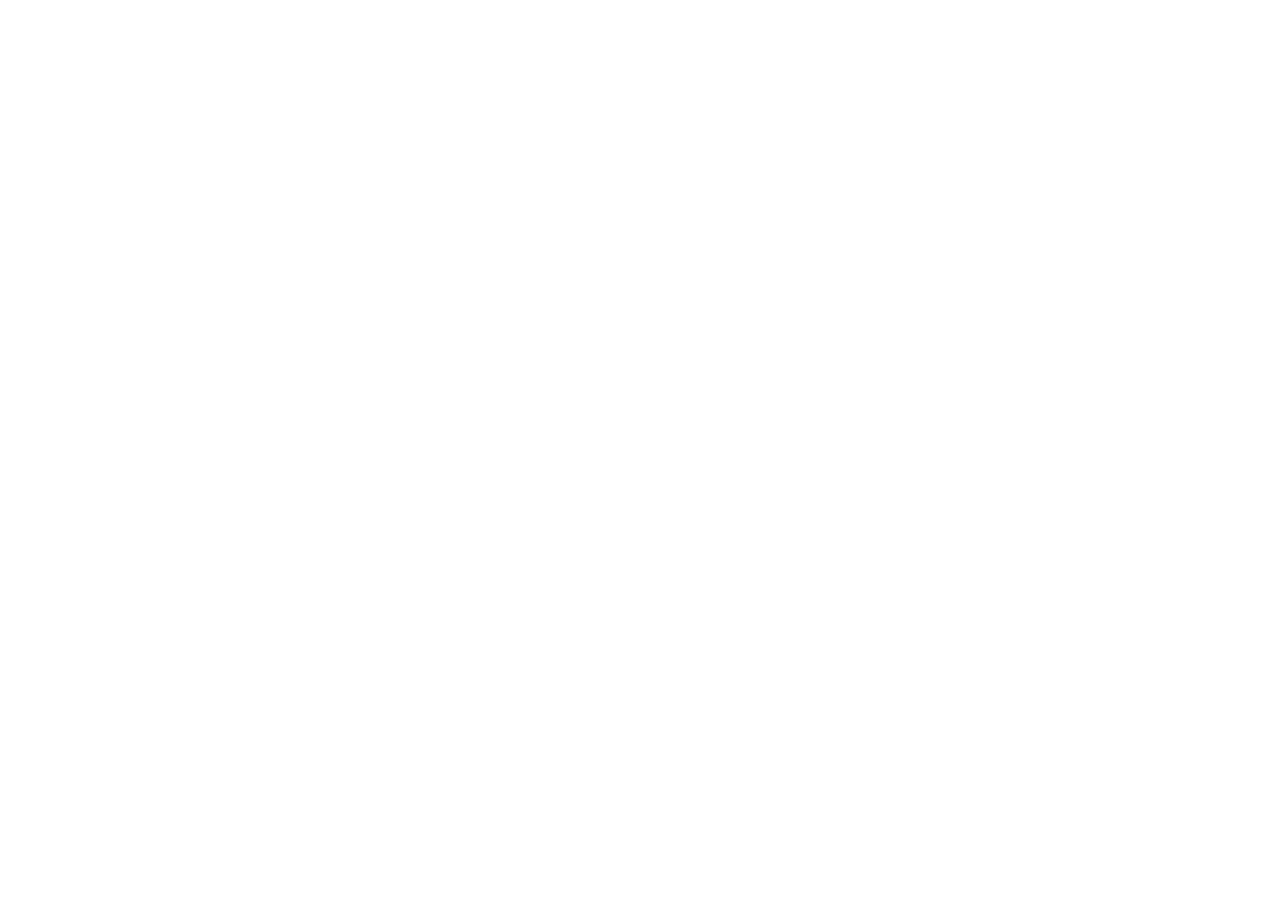
==== html/index.html @ 733818e6 "Group files to folders" ====
<!DOCTYPE html>
<html lang="en">
<head>
  <meta charset="UTF-8">
  <meta name="viewport" content="width=device-width, initial-scale=1.0">
  <title>VMCG | Venture Management COnsulting Group</title>

  <link rel="stylesheet" href="./components.css">
</head>
<body>
  
</body>
</html>
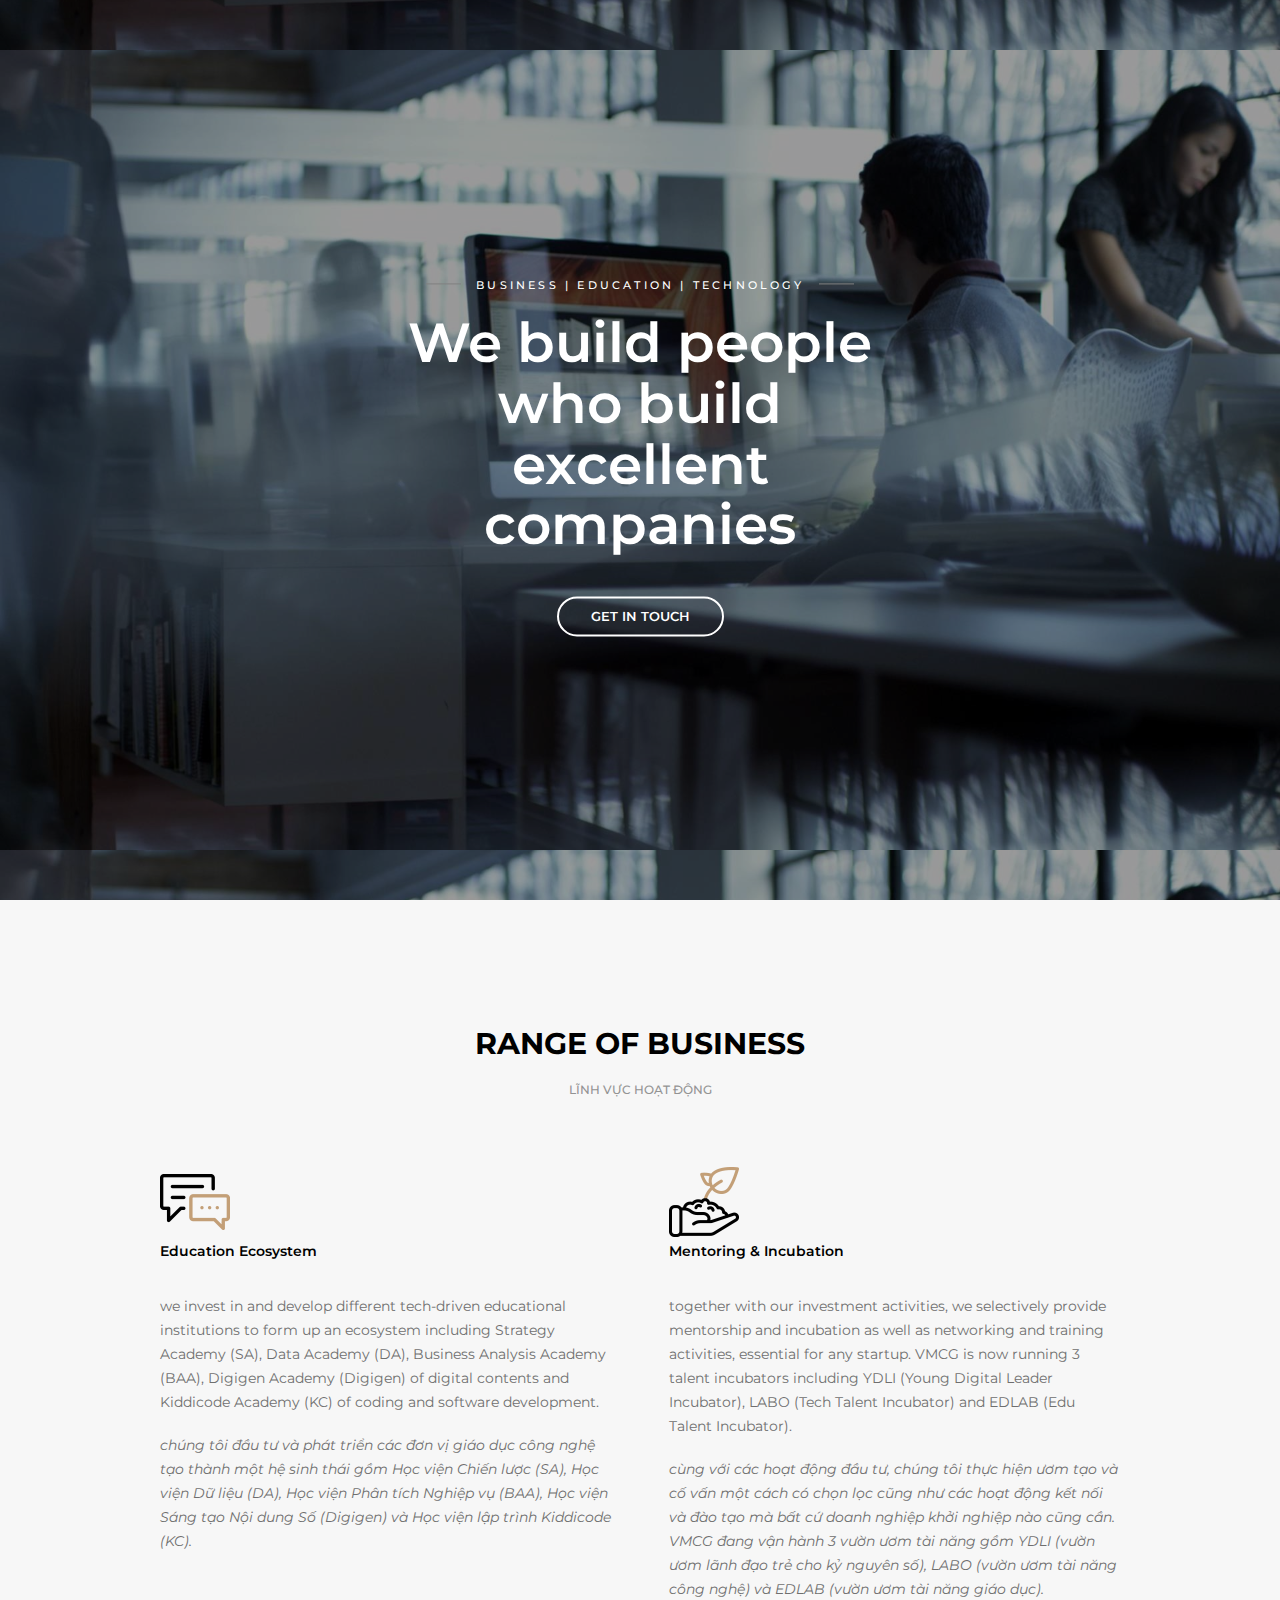
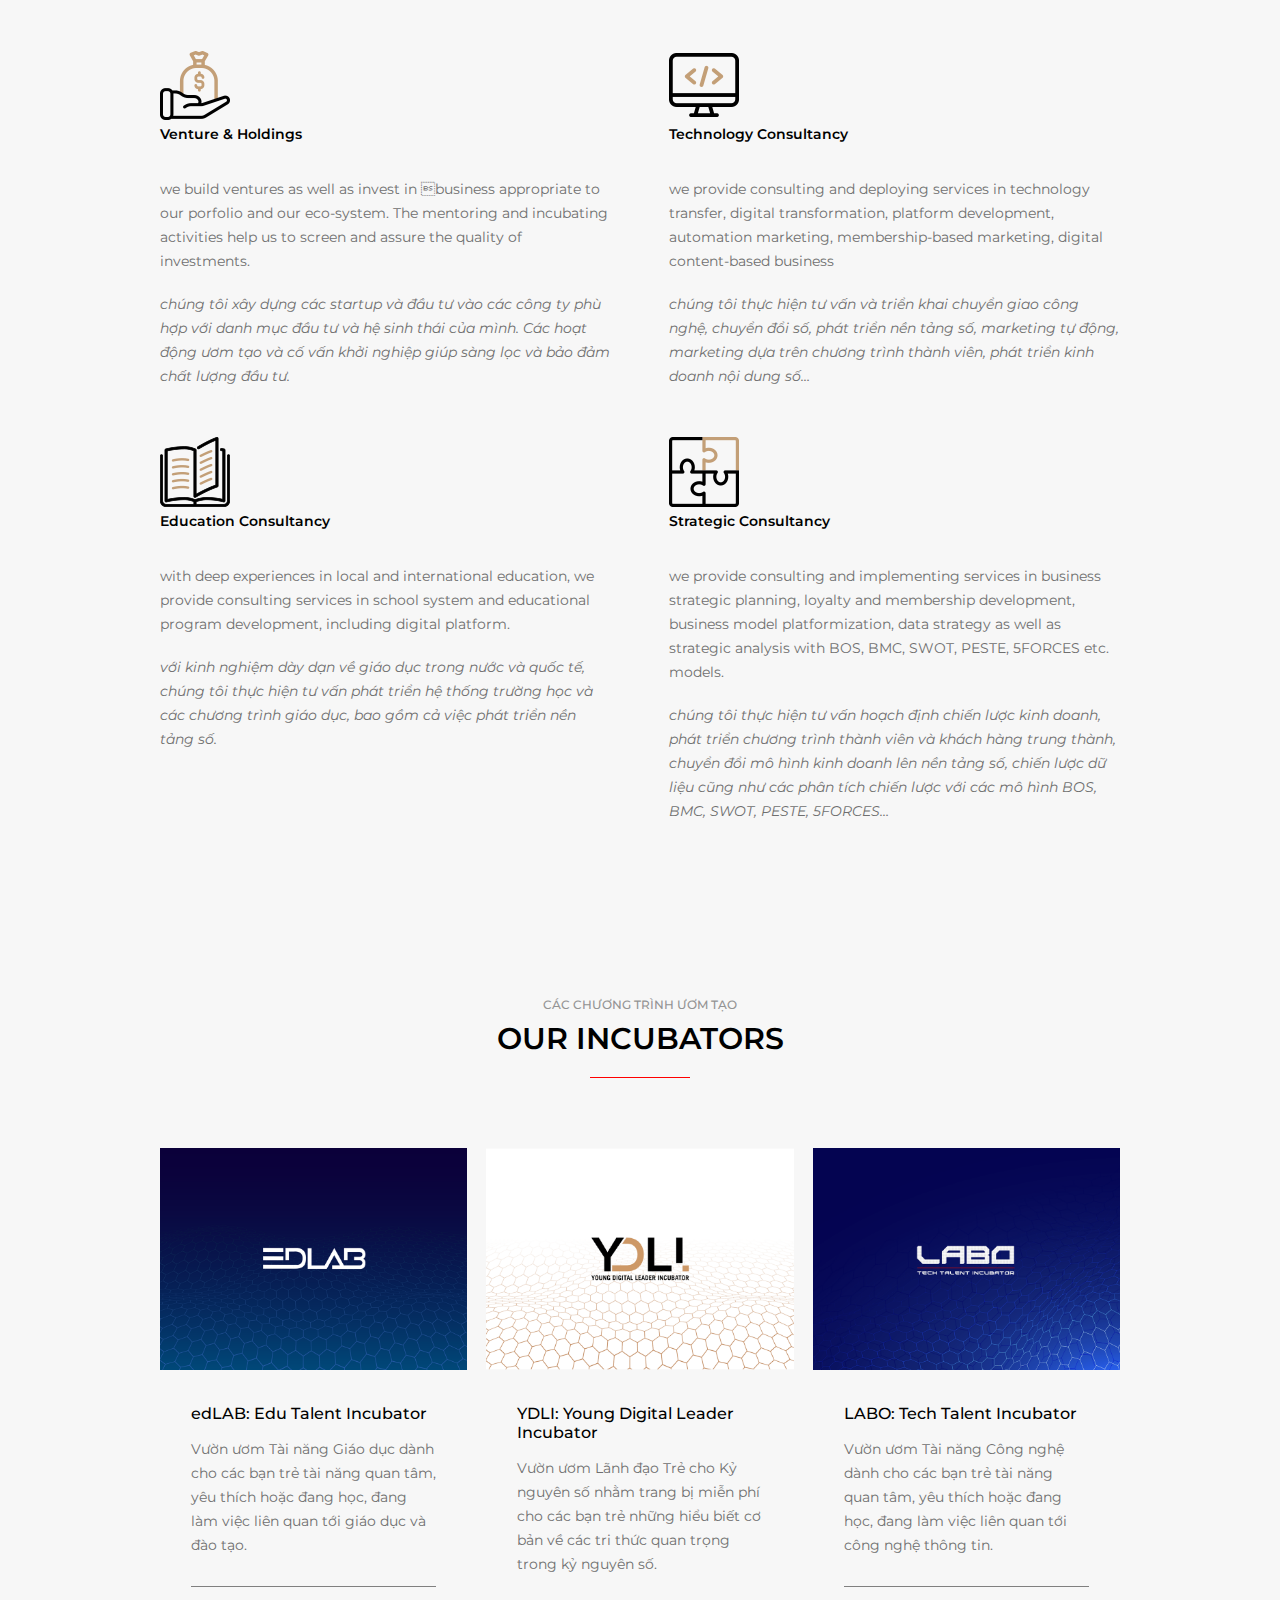
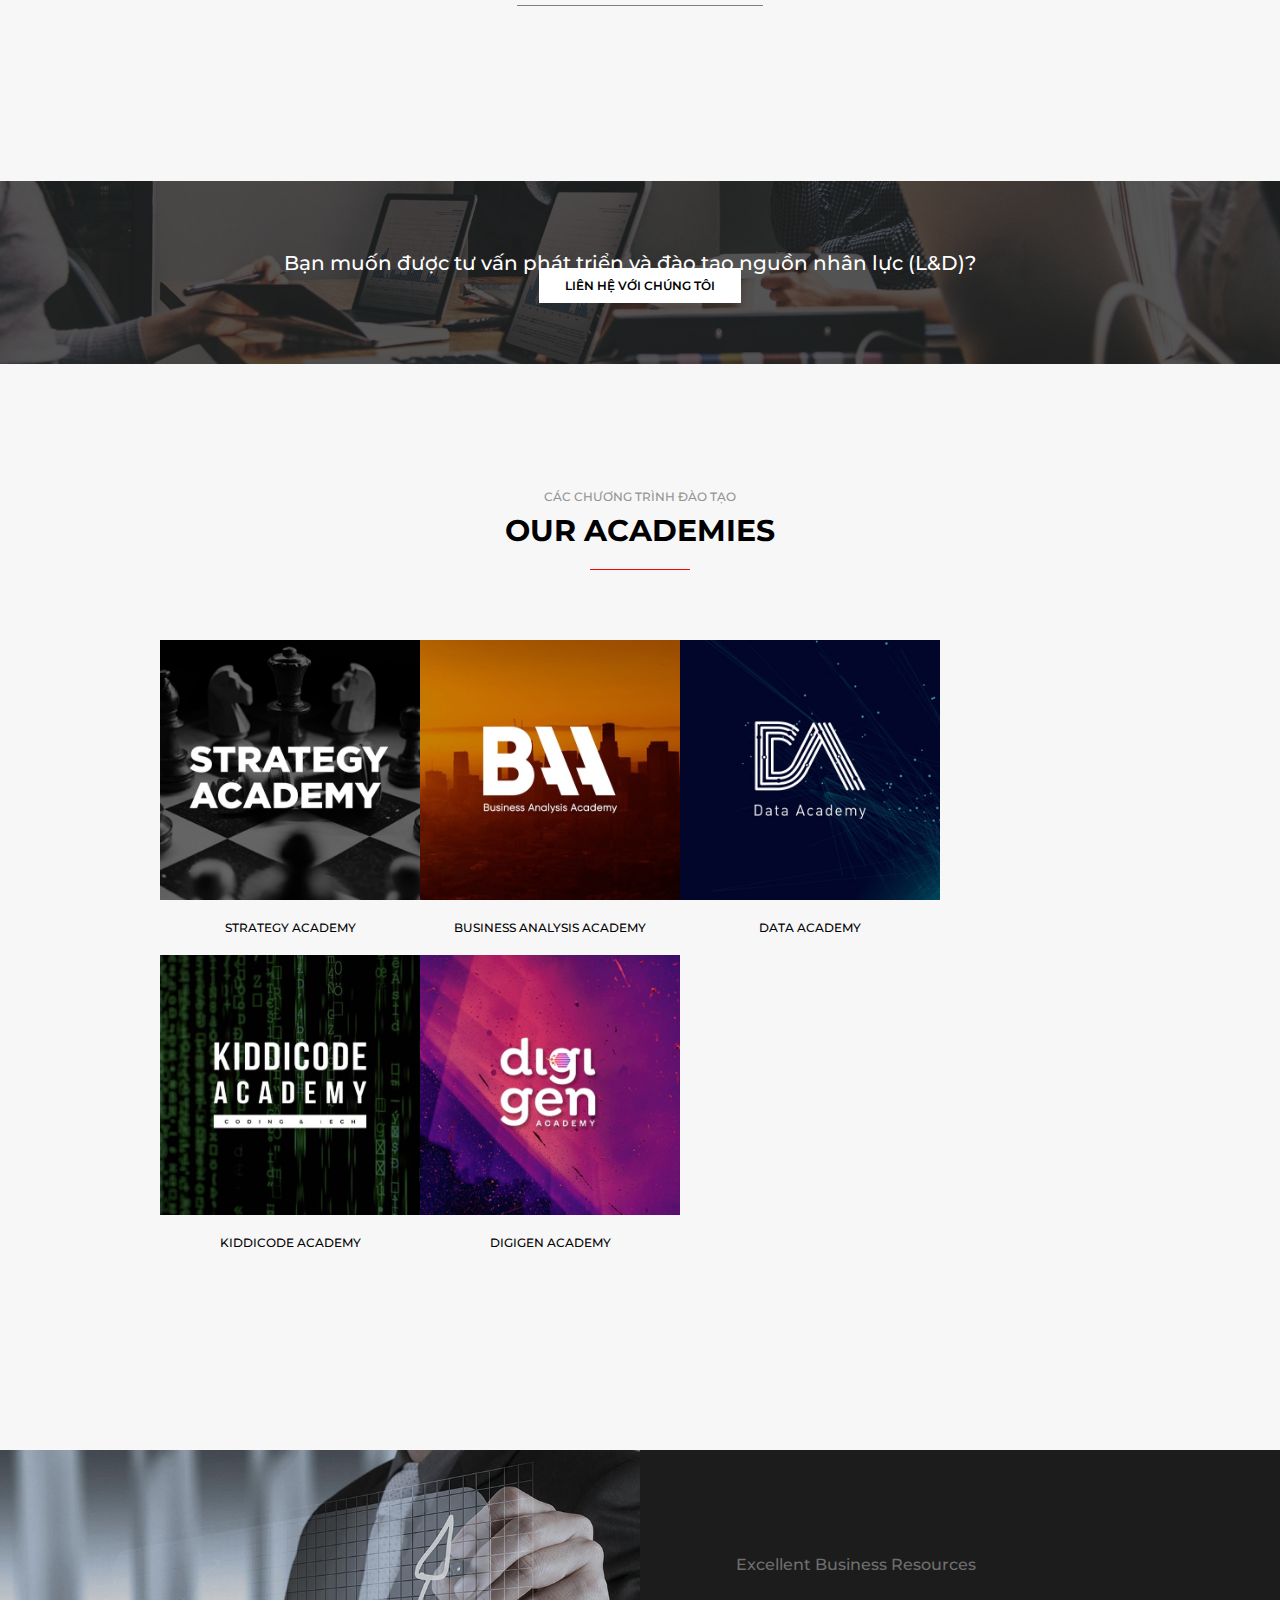
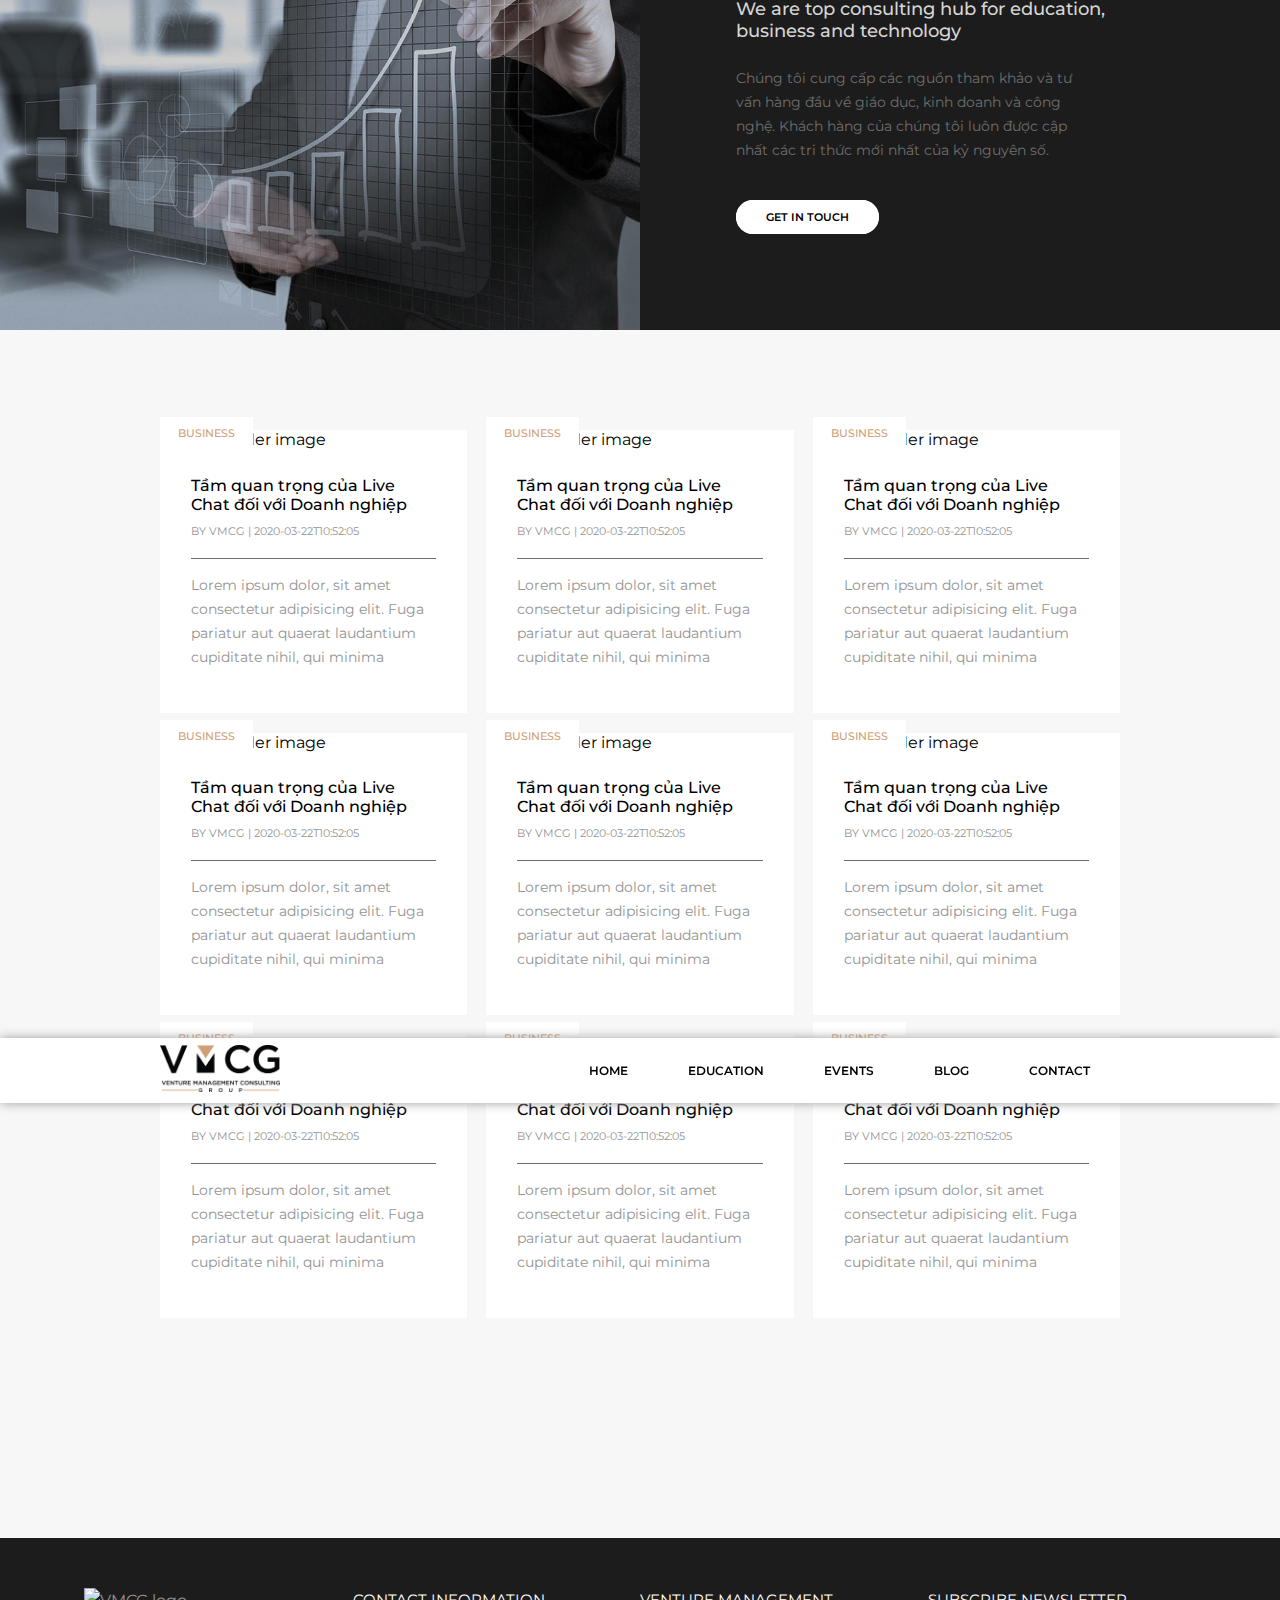
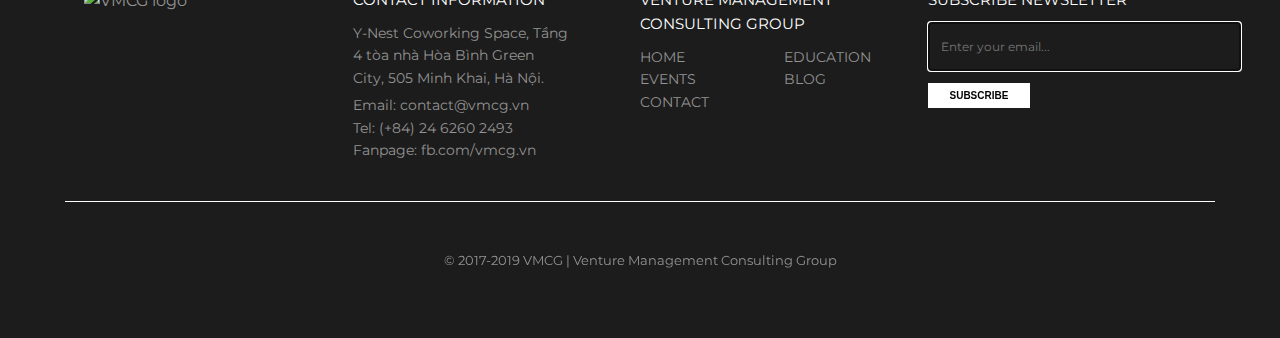
==== commit bc2178bd: "Merge successfully." ====
--- a/html/index.html
+++ b/html/index.html
@@ -3,11 +3,485 @@
 <head>
   <meta charset="UTF-8">
   <meta name="viewport" content="width=device-width, initial-scale=1.0">
-  <title>VMCG | Venture Management COnsulting Group</title>
+  <title>VMCG | Venture Management Consulting Group</title>
 
-  <link rel="stylesheet" href="./components.css">
+  <link href="https://fonts.googleapis.com/css?family=Montserrat:400,500,600,700&display=swap" rel="stylesheet"> 
+  <link rel="stylesheet" href="../css/header.css">
+  <link rel="stylesheet" href="../css/background-top.css">
+  <link rel="stylesheet" href="../css/business.css">
+  <link rel="stylesheet" href="../css/incubators.css">
+  <link rel="stylesheet" href="../css/academies.css">
+  <link rel="stylesheet" href="../css/blog.css">
+  <link rel="stylesheet" href="../css/style-footer.css">
 </head>
 <body>
-  
+  <div class="wrapper">
+    <div class="navbar">
+      <div class="company-logo">
+        <a href="javascript:void(0);">
+          <img id="logo" src="../images/VMCGLogoWhiteBrown.png" alt="vmcg-logo">
+        </a>
+      </div>
+  
+      <div class="menu">
+        <ul class="menu-main">
+          <li class="has-link">
+            <a href="javascript:void(0);">Home</a>
+          </li>
+          <li class="has-link has-submenu">
+            <a href="javascript:void(0);">Education</a>
+            <ul class="submenu-1">
+              <li class="has-link has-submenu">
+                <a class="translate-right" href="javascript:void(0);">Academies</a>
+                <ul class="submenu-2 capitalize">
+                  <li>
+                    <a href="javascript:void(0);">Strategy Academy</a>
+                  </li>
+                  <li>
+                    <a href="javascript:void(0);">Business Analysis Academy</a>
+                  </li>
+                  <li>
+                    <a href="javascript:void(0);">Data Academy</a>
+                  </li>
+                  <li>
+                    <a href="javascript:void(0);">KiddiCode Academy</a>
+                  </li>
+                  <li>
+                    <a href="javascript:void(0);">Digigen Academy</a>
+                  </li>
+                </ul>
+              </li>
+  
+              <li class="has-link has-submenu">
+                <a class="translate-right" href="javascript:void(0);">Incubators</a>
+                <ul class="submenu-2">
+                  <li>
+                    <a href="javascript:void(0);">YDLI</a>
+                  </li>
+                  <li>
+                    <a href="javascript:void(0);">LABO</a>
+                  </li>
+                  <li>
+                    <a href="javascript:void(0);">EdLAB</a>
+                  </li>
+                </ul>
+              </li>
+            </ul>
+          </li>
+  
+          <li class="has-link">
+            <a href="javascript:void(0);">Events</a>
+          </li>
+          <li class="has-link has-submenu">
+            <a href="javascript:void(0);">Blog</a>
+            <ul class="submenu-1 capitalize">
+              <li>
+                <a href="javascript:void(0);">Business</a>
+              </li>
+              <li>
+                <a href="javascript:void(0);">Education</a>
+              </li>
+              <li>
+                <a href="javascript:void(0);">Technology</a>
+              </li>
+              <li>
+                <a href="javascript:void(0);">Investment</a>
+              </li>
+            </ul>
+          </li>
+          <li class="has-link">
+            <a href="javascript:void(0);">Contact</a>
+          </li>
+        </ul>
+      </div>
+    </div>
+  </div>
+  
+  <div class="background-top">
+    <div class="overlay">
+      <div class="text-content">
+        <span class="text-middle-small">BUSINESS | EDUCATION | TECHNOLOGY</span>
+        <h2 class="text-middle-large">We build people who build excellent companies</h2>
+        <span class="button-middle">
+          <a href="https://m.me/vmcg.vn/" target="_blank">Get in touch</a>
+        </span>
+      </div>
+    </div>
+  </div>
+  
+  <div class="page-content">
+    <div class="content-header">
+      <h2>Range of business</h2>
+      <h5>Lĩnh vực hoạt động</h5>
+    </div>
+  
+    <div class="business-detail">
+      <div class="detail-article">
+        <div>
+          <img class="article-logo" src="../images/range-of-business/edu-ecosystem.png" alt="Education Ecosystem">
+          <span class="article-title">Education Ecosystem</span>
+        </div>
+        <p class="article-content">we invest in and develop different tech-driven educational institutions to form up an ecosystem including Strategy Academy (SA), Data Academy (DA), Business Analysis Academy (BAA), Digigen Academy (Digigen) of digital contents and Kiddicode Academy (KC) of coding and software development.</p>
+        <p class="article-content italic">chúng tôi đầu tư và phát triển các đơn vị giáo dục công nghệ tạo thành một hệ sinh thái gồm Học viện Chiến lược (SA), Học viện Dữ liệu (DA), Học viện Phân tích Nghiệp vụ (BAA), Học viện Sáng tạo Nội dung Số (Digigen) và Học viện lập trình Kiddicode (KC).</p>
+      </div>
+  
+      <div class="detail-article">
+        <div>
+          <img class="article-logo" src="../images/range-of-business/mentor-incubation.png" alt="Mentoring & Incubation">
+          <span class="article-title">Mentoring & Incubation</span>
+        </div>
+        <p class="article-content">together with our investment activities, we selectively provide mentorship and incubation as well as networking and training activities, essential for any startup. VMCG is now running 3 talent incubators including YDLI (Young Digital Leader Incubator), LABO (Tech Talent Incubator) and EDLAB (Edu Talent Incubator).</p>
+        <p class="article-content italic">cùng với các hoạt động đầu tư, chúng tôi thực hiện ươm tạo và cố vấn một cách có chọn lọc cũng như các hoạt động kết nối và đào tạo mà bất cứ doanh nghiệp khởi nghiệp nào cũng cần. VMCG đang vận hành 3 vườn ươm tài năng gồm YDLI (vườn ươm lãnh đạo trẻ cho kỷ nguyên số), LABO (vườn ươm tài năng công nghệ) và EDLAB (vườn ươm tài năng giáo dục).</p>
+      </div>
+      
+      <div class="detail-article">
+        <div>
+          <img class="article-logo" src="../images/range-of-business/venture-holdings.png" alt="Venture & Holdings">
+          <span class="article-title">Venture & Holdings</span>
+        </div>
+        <p class="article-content">we build ventures as well as invest in business appropriate to our porfolio and our eco-system. The mentoring and incubating activities help us to screen and assure the quality of investments.</p>
+        <p class="article-content italic">chúng tôi xây dựng các startup và đầu tư vào các công ty phù hợp với danh mục đầu tư và hệ sinh thái của mình. Các hoạt động ươm tạo và cố vấn khởi nghiệp giúp sàng lọc và bảo đảm chất lượng đầu tư.</p>
+      </div>
+  
+      <div class="detail-article">
+        <div>
+          <img class="article-logo" src="../images/range-of-business/tech-consultancy.png" alt="Technology Consultancy">
+          <span class="article-title">Technology Consultancy</span>
+        </div>
+        <p class="article-content">we provide consulting and deploying services in technology transfer, digital transformation, platform development, automation marketing, membership-based marketing, digital content-based business</p>
+        <p class="article-content italic">chúng tôi thực hiện tư vấn và triển khai chuyển giao công nghệ, chuyển đổi số, phát triển nền tảng số, marketing tự động, marketing dựa trên chương trình thành viên, phát triển kinh doanh nội dung số…</p>
+      </div>
+      
+      <div class="detail-article">
+        <div>
+          <img class="article-logo" src="../images/range-of-business/edu-consultancy.png" alt="Education Consultancy">
+          <span class="article-title">Education Consultancy</span>
+        </div>
+        <p class="article-content">with deep experiences in local and international education, we provide consulting services in school system and educational program development, including digital platform.</p>
+        <p class="article-content italic">với kinh nghiệm dày dạn về giáo dục trong nước và quốc tế, chúng tôi thực hiện tư vấn phát triển hệ thống trường học và các chương trình giáo dục, bao gồm cả việc phát triển nền tảng số.</p>
+      </div>
+  
+      <div class="detail-article">
+        <div>
+          <img class="article-logo" src="../images/range-of-business/strategic-consultancy.png" alt="Strategic Consultancy">
+          <span class="article-title">Strategic Consultancy</span>
+        </div>
+        <p class="article-content">we provide consulting and implementing services in business strategic planning, loyalty and membership development, business model platformization, data strategy as well as strategic analysis with BOS, BMC, SWOT, PESTE, 5FORCES etc. models.</p>
+        <p class="article-content italic">chúng tôi thực hiện tư vấn hoạch định chiến lược kinh doanh, phát triển chương trình thành viên và khách hàng trung thành, chuyển đổi mô hình kinh doanh lên nền tảng số, chiến lược dữ liệu cũng như các phân tích chiến lược với các mô hình BOS, BMC, SWOT, PESTE, 5FORCES…</p>
+      </div>
+    </div>
+  </div>
+
+  <div class="incubators">
+    <div class="content-header">
+      <h5>Các chương trình ươm tạo</h5>
+      <h2>Our incubators</h2>
+      <span class="header-separator-line"></span>
+    </div>
+  
+    <div class="incubator-list">
+      <div class="incubator-article">
+        <div class="incubator-image">
+          <a href="#"><img src="../images/incubators/edlab.png" alt="EdLAB"></a>
+        </div>
+  
+        <div class="incubator-detail">
+          <a href="#">edLAB: Edu Talent Incubator</a>
+          <p>Vườn ươm Tài năng Giáo dục dành cho các bạn trẻ tài năng quan tâm, yêu thích hoặc đang học, đang làm việc liên quan tới giáo dục và đào tạo.</p>
+        </div>
+      </div>
+  
+      <div class="incubator-article">
+        <div class="incubator-image">
+          <a href="#"><img src="../images/incubators/ydli.png" alt="YDLI"></a>
+        </div>
+  
+        <div class="incubator-detail">
+          <a href="#">YDLI: Young Digital Leader Incubator</a>
+          <p>Vườn ươm Lãnh đạo Trẻ cho Kỷ nguyên số nhằm trang bị miễn phí cho các bạn trẻ những hiểu biết cơ bản về các tri thức quan trọng trong kỷ nguyên số.</p>
+        </div>
+      </div>
+  
+      <div class="incubator-article">
+        <div class="incubator-image">
+          <a href="#"><img src="../images/incubators/labo.png" alt="LABO"></a>
+        </div>
+  
+        <div class="incubator-detail">
+          <a href="#">LABO: Tech Talent Incubator</a>
+          <p>Vườn ươm Tài năng Công nghệ dành cho các bạn trẻ tài năng quan tâm, yêu thích hoặc đang học, đang làm việc liên quan tới công nghệ thông tin.</p>
+        </div>
+      </div>
+    </div>
+  </div>
+  
+  <div class="banner-contact-us">
+    <div class="banner-overlay">
+      <div class="banner-container">
+        <span class="banner-text">Bạn muốn được tư vấn phát triển và đào tạo nguồn nhân lực (L&D)?</span>
+        <span class="banner-button"><a href="#">Liên hệ với chúng tôi</a></span>
+      </div>
+    </div>
+  </div>
+  
+  <div class="academies">
+    <div class="content-header">
+      <h5>Các chương trình đào tạo</h5>
+      <h2>Our academies</h2>
+      <span class="header-separator-line"></span>
+    </div>
+  
+    <div class="academy-list">
+      <div class="academy-detail">
+        <div class="image-section strategy">
+          <div class="image-overlay">
+            <span>Học viện Chiến lược</span>
+          </div>
+        </div>
+        <a href="#" class="academy-link">Strategy Academy</a>
+      </div>
+  
+  
+      <div class="academy-detail">
+        <div class="image-section baa">
+          <div class="image-overlay">
+            <span>Học viện Phân tích Nghiệp vụ</span>
+          </div>
+        </div>
+        <a href="#" class="academy-link">Business Analysis Academy</a>
+      </div>
+  
+      <div class="academy-detail">
+        <div class="image-section data">
+          <div class="image-overlay">
+            <span>Học viện Dữ liệu</span>
+          </div>
+        </div>
+        <a href="#" class="academy-link">Data Academy</a>
+      </div>
+  
+      <div class="academy-detail">
+        <div class="image-section kiddicode">
+          <div class="image-overlay">
+            <span>Học viện Công nghệ & Lập trình</span>
+          </div>
+        </div>
+        <a href="#" class="academy-link">KiddiCode Academy</a>
+      </div>
+  
+      <div class="academy-detail">
+        <div class="image-section digigen">
+          <div class="image-overlay">
+            <span>
+              Học viện Sáng tạo Nội dung Số</span>
+          </div>
+        </div>
+        <a href="#" class="academy-link">DigiGen Academy</a>
+      </div>
+    </div>
+  </div>
+  
+  <div class="banner-business">
+    <div class="banner-business-image"></div>
+    <div class="banner-business-text">
+      <div class="text-container">
+        <span>Excellent Business Resources</span>
+        <h4>We are top consulting hub for education, business and technology</h4>
+        <p>Chúng tôi cung cấp các nguồn tham khảo và tư vấn hàng đầu về giáo dục, kinh doanh và công nghệ. Khách hàng của chúng tôi luôn được cập nhất các tri thức mới nhất của kỷ nguyên số.</p>
+        <a href="#">Get in touch</a>
+      </div>
+    </div>
+  </div>
+
+  <div class="blog">
+    <div class="blog-post">
+      <div class="blog-image">
+        <img src="https://picsum.photos/600/500" alt="placeholder image">
+        <a class="blog-overlay" href="#">Business</a>
+      </div>
+      <div class="main-section">
+        <h5 class="blog-title">Tầm quan trọng của Live Chat đối với Doanh nghiệp</h5>
+        <div class="author">
+          <a href="#" class="author-link">BY VMCG</a>
+           <span> |  2020-03-22T10:52:05</span>
+        </div>
+        <p class="summary">Lorem ipsum dolor, sit amet consectetur adipisicing elit. Fuga pariatur aut quaerat laudantium cupiditate nihil, qui minima temporibus soluta deserunt nam. Aliquam ea ad quidem optio eum? Reprehenderit, omnis adipisci!</p>
+      </div>
+    </div>
+  
+    <div class="blog-post">
+      <div class="blog-image">
+        <img src="https://picsum.photos/600/500" alt="placeholder image">
+        <a class="blog-overlay" href="#">Business</a>
+      </div>
+      <div class="main-section">
+        <h5 class="blog-title">Tầm quan trọng của Live Chat đối với Doanh nghiệp</h5>
+        <div class="author">
+          <a href="#" class="author-link">BY VMCG</a>
+           <span> |  2020-03-22T10:52:05</span>
+        </div>
+        <p class="summary">Lorem ipsum dolor, sit amet consectetur adipisicing elit. Fuga pariatur aut quaerat laudantium cupiditate nihil, qui minima temporibus soluta deserunt nam. Aliquam ea ad quidem optio eum? Reprehenderit, omnis adipisci!</p>
+      </div>
+    </div>
+  
+    <div class="blog-post">
+      <div class="blog-image">
+        <img src="https://picsum.photos/600/500" alt="placeholder image">
+        <a class="blog-overlay" href="#">Business</a>
+      </div>
+      <div class="main-section">
+        <h5 class="blog-title">Tầm quan trọng của Live Chat đối với Doanh nghiệp</h5>
+        <div class="author">
+          <a href="#" class="author-link">BY VMCG</a>
+           <span> |  2020-03-22T10:52:05</span>
+        </div>
+        <p class="summary">Lorem ipsum dolor, sit amet consectetur adipisicing elit. Fuga pariatur aut quaerat laudantium cupiditate nihil, qui minima temporibus soluta deserunt nam. Aliquam ea ad quidem optio eum? Reprehenderit, omnis adipisci!</p>
+      </div>
+    </div>
+  
+    <div class="blog-post">
+      <div class="blog-image">
+        <img src="https://picsum.photos/600/500" alt="placeholder image">
+        <a class="blog-overlay" href="#">Business</a>
+      </div>
+      <div class="main-section">
+        <h5 class="blog-title">Tầm quan trọng của Live Chat đối với Doanh nghiệp</h5>
+        <div class="author">
+          <a href="#" class="author-link">BY VMCG</a>
+           <span> |  2020-03-22T10:52:05</span>
+        </div>
+        <p class="summary">Lorem ipsum dolor, sit amet consectetur adipisicing elit. Fuga pariatur aut quaerat laudantium cupiditate nihil, qui minima temporibus soluta deserunt nam. Aliquam ea ad quidem optio eum? Reprehenderit, omnis adipisci!</p>
+      </div>
+    </div>
+  
+    <div class="blog-post">
+      <div class="blog-image">
+        <img src="https://picsum.photos/600/500" alt="placeholder image">
+        <a class="blog-overlay" href="#">Business</a>
+      </div>
+      <div class="main-section">
+        <h5 class="blog-title">Tầm quan trọng của Live Chat đối với Doanh nghiệp</h5>
+        <div class="author">
+          <a href="#" class="author-link">BY VMCG</a>
+           <span> |  2020-03-22T10:52:05</span>
+        </div>
+        <p class="summary">Lorem ipsum dolor, sit amet consectetur adipisicing elit. Fuga pariatur aut quaerat laudantium cupiditate nihil, qui minima temporibus soluta deserunt nam. Aliquam ea ad quidem optio eum? Reprehenderit, omnis adipisci!</p>
+      </div>
+    </div>
+  
+    <div class="blog-post">
+      <div class="blog-image">
+        <img src="https://picsum.photos/600/500" alt="placeholder image">
+        <a class="blog-overlay" href="#">Business</a>
+      </div>
+      <div class="main-section">
+        <h5 class="blog-title">Tầm quan trọng của Live Chat đối với Doanh nghiệp</h5>
+        <div class="author">
+          <a href="#" class="author-link">BY VMCG</a>
+           <span> |  2020-03-22T10:52:05</span>
+        </div>
+        <p class="summary">Lorem ipsum dolor, sit amet consectetur adipisicing elit. Fuga pariatur aut quaerat laudantium cupiditate nihil, qui minima temporibus soluta deserunt nam. Aliquam ea ad quidem optio eum? Reprehenderit, omnis adipisci!</p>
+      </div>
+    </div>
+  
+    <div class="blog-post">
+      <div class="blog-image">
+        <img src="https://picsum.photos/600/500" alt="placeholder image">
+        <a class="blog-overlay" href="#">Business</a>
+      </div>
+      <div class="main-section">
+        <h5 class="blog-title">Tầm quan trọng của Live Chat đối với Doanh nghiệp</h5>
+        <div class="author">
+          <a href="#" class="author-link">BY VMCG</a>
+           <span> |  2020-03-22T10:52:05</span>
+        </div>
+        <p class="summary">Lorem ipsum dolor, sit amet consectetur adipisicing elit. Fuga pariatur aut quaerat laudantium cupiditate nihil, qui minima temporibus soluta deserunt nam. Aliquam ea ad quidem optio eum? Reprehenderit, omnis adipisci!</p>
+      </div>
+    </div>
+  
+    <div class="blog-post">
+      <div class="blog-image">
+        <img src="https://picsum.photos/600/500" alt="placeholder image">
+        <a class="blog-overlay" href="#">Business</a>
+      </div>
+      <div class="main-section">
+        <h5 class="blog-title">Tầm quan trọng của Live Chat đối với Doanh nghiệp</h5>
+        <div class="author">
+          <a href="#" class="author-link">BY VMCG</a>
+           <span> |  2020-03-22T10:52:05</span>
+        </div>
+        <p class="summary">Lorem ipsum dolor, sit amet consectetur adipisicing elit. Fuga pariatur aut quaerat laudantium cupiditate nihil, qui minima temporibus soluta deserunt nam. Aliquam ea ad quidem optio eum? Reprehenderit, omnis adipisci!</p>
+      </div>
+    </div>
+  
+    <div class="blog-post">
+      <div class="blog-image">
+        <img src="https://picsum.photos/600/500" alt="placeholder image">
+        <a class="blog-overlay" href="#">Business</a>
+      </div>
+      <div class="main-section">
+        <h5 class="blog-title">Tầm quan trọng của Live Chat đối với Doanh nghiệp</h5>
+        <div class="author">
+          <a href="#" class="author-link">BY VMCG</a>
+           <span> |  2020-03-22T10:52:05</span>
+        </div>
+        <p class="summary">Lorem ipsum dolor, sit amet consectetur adipisicing elit. Fuga pariatur aut quaerat laudantium cupiditate nihil, qui minima temporibus soluta deserunt nam. Aliquam ea ad quidem optio eum? Reprehenderit, omnis adipisci!</p>
+      </div>
+    </div>
+  </div>
+
+  <div class="footer">
+    <div class="info">
+      <div class="info-item">
+        <a href="#">
+          <img src="https://static.foodizzi.com/images/2019/10/24/1910241941_Capture.PNG" alt="VMCG logo">
+        </a>
+      </div>
+      <div class="info-item">
+        <div class="info-title">contact information</div>
+        <div class="info-wrapper">
+          <div class="info-address">Y-Nest Coworking Space, Tầng 4 tòa nhà Hòa Bình Green City, 505 Minh Khai, Hà Nội.</div>
+          <div class="info-email">
+            Email: <a href="mailto:contact@vmcg.vn">contact@vmcg.vn</a>
+          </div>
+          <div class="info-phone">
+            Tel: <a href="tel:+84 24 6260 2493">(+84) 24 6260 2493</a>
+          </div>
+          <div class="info-fanpage">
+            Fanpage: <a href="https://fb.com/vmcg.vn">fb.com/vmcg.vn</a>
+          </div>
+        </div>
+      </div>
+      <div class="info-item">
+        <div class="info-title">
+          Venture Management <br/> Consulting Group
+        </div>
+        <div class="info-wrapper">
+          <ul class="info-link">
+            <li><a href="#">Home</a></li>
+            <li><a href="#">Education</a></li>
+            <li><a href="#">Events</a></li>
+            <li><a href="#">Blog</a></li>
+            <li><a href="#">Contact</a></li>
+          </ul>
+        </div>
+      </div>
+      <div class="info-item">
+        <div class="info-title">subscribe newsletter</div>
+        <div class="info-input-email">
+          <form action="#">
+            <input type="email" name="email" placeholder="Enter your email..." autofocus><br/>
+            <button>Subscribe</button>
+          </form>
+        </div>
+      </div>
+    </div>
+  
+    <div class="copyright">
+      © 2017-2019 VMCG | Venture Management Consulting Group
+    </div>
+  </div>
+
+  <script src="../functions.js"></script>
 </body>
 </html>--- a/css/header.css
+++ b/css/header.css
@@ -0,0 +1,155 @@
+* {
+  font-family: "Montserrat", sans-serif;
+}
+
+body {
+  margin: 0;
+  background-color: rgb(247, 247, 247);
+}
+/* Universal change */
+
+.wrapper {
+  position: fixed;
+  top: 0;
+  right: 0;
+  left: 0;
+  width: 100%;
+  z-index: 100;
+  transition: background-color 0.3s ease-in;
+}
+
+.navbar {
+  width: 75%;
+  margin: auto;
+  display: flex;
+  align-items: center;
+  color: #000000;
+}
+
+
+/* Logo section */
+.company-logo {
+  display: block;
+  margin-right: auto;
+}
+
+.company-logo img {
+  width: 120px;
+}
+
+
+/* Menu section */
+.menu * {
+  margin: 0;
+  padding: 0;
+  text-decoration: none;
+  list-style-type: none;
+}
+
+.menu-main {
+  display: flex;
+  font-size: 12px;
+  font-weight: 600;
+  text-transform: uppercase;
+}
+
+.menu-main > li > a {
+  color: #ffffff;
+}
+
+.menu-main > li:hover > a {
+  color: rgba(255, 255, 255, 0.6);
+}
+
+/* Navbar, menu & white background */
+.wrapper.white {
+  background-color: #ffffff;
+  box-shadow: 0 0 10px rgb(157, 157, 157);
+}
+
+.menu-main.white > li > a {
+  color: #000000;
+}
+
+.menu-main.white > li:hover > a {
+  color: rgba(0, 0, 0, 0.6);
+}
+
+
+/* Has link */
+.has-link a {
+  display: block;
+  padding: 25px 30px;
+  transition: color 0.2s ease-in;
+}
+
+/* Has submenu */
+.has-submenu {
+  position: relative;
+}
+
+/* Submenu 1 */
+.submenu-1 {
+  position: absolute;
+  top: 100%;
+  left: 0;
+  background-color: rgb(35, 35, 35);
+  display: none;
+}
+
+.has-submenu:hover > .submenu-1 {
+  display: block;
+}
+
+.submenu-1 > li > a {
+  display: inline-block;
+  color: rgb(157, 157, 157);
+  padding: 15px 30px;
+  transition: transform 0.3s;
+}
+
+.submenu-1 > li {
+  display: block;
+}
+
+.submenu-1 a:hover {
+  color: #ffffff;
+}
+
+/* Submenu 2 */
+.submenu-2 {
+  position: absolute;
+  top: 0;
+  left: 100%;
+  background-color: rgb(35, 35, 35);
+  white-space: nowrap;
+  display: none;
+}
+
+.has-submenu:hover > .submenu-2 {
+  display: block;
+}
+
+.submenu-2 > li {
+  display: block;
+}
+
+.submenu-2 > li > a {
+  display: inline-block;
+  color: rgb(157, 157, 157);
+  padding: 15px 20px;
+}
+
+.submenu-2 a:hover {
+  color: #ffffff;
+}
+
+/* Text styling */
+.capitalize a {
+  text-transform: capitalize;
+}
+
+/* Transformation */
+.submenu-1 a:hover.translate-right {
+  transform: translate(10px, 0);
+}--- a/css/background-top.css
+++ b/css/background-top.css
@@ -0,0 +1,70 @@
+.background-top {
+  color: #ffffff;
+  background-image: url(../images/header-background.jpg);
+  background-size: 100%;
+  background-position: center;
+  height: 100vh;
+  position: relative;
+  margin-bottom: 125px;
+}
+
+.background-top .overlay {
+  height: 100%;
+  background: rgba(0, 0, 0, 0.4);
+}
+
+.background-top .text-content {
+  position: absolute;
+  left: 50%;
+  top: 50%;
+  transform: translate(-50%,-50%);
+  text-align: center;
+}
+
+.button-middle a {
+  padding: 10px 32px;
+  border: 2px solid #ffffff;
+  text-decoration: none;
+  color: #ffffff;
+  text-transform: uppercase;
+  font-size: 13px;
+  border-radius: 50px;
+  transition: background-color 0.5s, color 0.5s;
+  font-weight: 600;
+}
+
+.button-middle a:hover {
+  background-color: #ffffff;
+  color: #000000;
+}
+
+.filler {
+  height: 100px;
+}
+
+span.text-middle-small {
+  font-size: 11px;
+  font-weight: 500;
+  letter-spacing: 0.2rem;
+  display: inline-block;
+}
+
+span.text-middle-small::before, span.text-middle-small::after {
+  content: "";
+  background-color: gray;
+  width: 35px;
+  height: 1px;
+  margin: 0 15px;
+  display: inline-block;
+  vertical-align: super;
+}
+
+h2.text-middle-large {
+  margin: 0 auto;
+  padding-top: 20px;
+  padding-bottom: 50px;
+  width: 85%;
+  font-size: 55px;
+  font-weight: 600;
+  line-height: 3.8rem;
+}--- a/css/business.css
+++ b/css/business.css
@@ -0,0 +1,66 @@
+.page-content {
+  margin-bottom: 125px;
+}
+
+.content-header {
+  margin: 0 auto;
+  width: 400px;
+  align-items: center;
+  padding-bottom: 70px;
+}
+
+.content-header h2, .content-header h5 {
+  margin: 0;
+  text-align: center;
+  text-transform: uppercase;
+}
+
+.content-header h2 {
+  font-size: 30px;
+  font-weight: 700;
+
+  display: block;
+  padding-bottom: 20px;
+}
+
+.content-header h5 {
+  color: rgb(147, 147, 147);
+  font-weight: 500;
+  font-size: 12px;
+}
+
+.article-content {
+  font-size: 14px;
+  color: rgb(111, 111, 111);
+  line-height: 1.5rem;
+  padding-bottom: 5px;
+}
+
+.business-detail {
+  margin: 0 auto;
+  width: 75%;
+  display: flex;
+  justify-content: space-between;
+  flex-wrap: wrap;
+}
+
+.detail-article {
+  flex-basis: 47%;
+  padding-bottom: 30px;
+}
+
+.article-logo {
+  display: block;
+  padding-bottom: 5px;
+}
+
+.article-title {
+  font-weight: 600;
+  font-size: 14px;
+  display: block;
+  padding-bottom: 20px;
+}
+
+.italic {
+  font-style: italic;
+}--- a/css/incubators.css
+++ b/css/incubators.css
@@ -0,0 +1,122 @@
+/* The above section is the same as business.css
+   Remember to remove duplicate style!
+*/
+
+.incubators {
+  margin-bottom: 120px;
+}
+
+.incubator-list {
+  width: 75%;
+  margin: 0 auto;
+  display: flex;
+  flex-wrap: wrap;
+  justify-content: space-between;
+}
+
+.incubator-article {
+  flex-basis: 32%;
+  background-color: rgb(247, 247, 247);
+  padding-bottom: 55px;
+}
+
+.incubators .content-header h2 {
+  font-weight: 600;
+}
+
+.incubators .content-header h5 {
+  padding-bottom: 8px;
+}
+
+.header-separator-line {
+  margin: 0 auto;
+  display: block;
+  width: 25%;
+  height: 1px;
+  background-color: red;
+}
+
+.incubator-image {
+  padding-bottom: 30px;
+}
+
+.incubator-image img {
+  width: 100%;
+}
+
+.incubator-detail {
+  margin: 0 auto;
+  width: 80%;
+  padding-bottom: 15px;
+  border-bottom: 1px solid gray;
+}
+
+.incubator-detail a:link {
+  color: black;
+  font-weight: 500;
+  text-decoration: none;
+  transition: color 0.5s;
+}
+
+.incubator-detail a:visited {
+  color: black;
+}
+
+.incubator-detail a:hover {
+  color: rgb(209, 160, 118);
+}
+
+.incubator-detail p {
+  font-size: 14px;
+  line-height: 1.5rem;
+  color: rgb(111, 111, 111);
+}
+
+
+/* Contact us banner */
+.banner-contact-us {
+  width: 100%;
+  background-image: url(../images/contact-us-1.jpg);
+  background-size: cover;
+  background-position: center;
+  margin-bottom: 125px;
+}
+
+.banner-container {
+  width: 70%;
+  margin: 0 auto;
+  padding: 70px 0;
+  text-align: center;
+}
+
+.banner-text, .banner-button {
+  display: inline-block;
+}
+
+.banner-text {
+  padding-right: 20px;
+  color: white;
+  font-weight: 500;
+  font-size: 20px;
+}
+
+.banner-button a {
+  font-weight: 600;
+  font-size: 12px;
+  text-transform: uppercase;
+  text-decoration: none;
+  color: black;
+  padding: 8px 24px;
+  background-color: white;
+  border: 2px solid white;
+  transition: background-color 0.5s, color 0.5s;
+}
+
+.banner-button a:hover {
+  color: white;
+  background-color: rgba(0, 0, 0, 0);
+}
+
+.banner-overlay {
+  background-color: rgba(28, 28, 28, 0.75);
+}--- a/css/academies.css
+++ b/css/academies.css
@@ -0,0 +1,179 @@
+/* The above section is the same as business.css
+   Remember to remove duplicate style!
+*/
+.academies .content-header h2 {
+  font-weight: 700;
+}
+
+.academies .content-header h5 {
+  padding-bottom: 8px;
+}
+
+
+.header-separator-line {
+  margin: 0 auto;
+  display: block;
+  width: 25%;
+  height: 1px;
+  background-color: red;
+}
+
+/* The above is the same as incubators.css */
+
+.academies {
+  padding-bottom: 180px;
+}
+
+.academy-list {
+  width: 75%;
+  margin: 0 auto;
+  display: flex;
+  flex-wrap: wrap;
+}
+
+.academy-detail {
+  flex-basis: 25%;
+  text-align: center;
+}
+
+.image-section {
+  width: 260px;
+  height: 260px;
+  background-size: cover;
+  background-position: center;
+  margin: 0 auto;
+  position: relative;
+}
+
+.strategy {
+  background-image: url(../images/academies/strategy.jpg);
+}
+
+.baa {
+  background-image: url(../images/academies/baa.jpg);
+}
+
+.data {
+  background-image: url(../images/academies/data.jpg);
+}
+
+.kiddicode {
+  background-image: url(../images/academies/kiddicode.jpg);
+}
+
+.digigen {
+  background-image: url(../images/academies/digigen.jpg);
+}
+
+.image-overlay {
+  height: 0;
+  background-color: rgba(10, 10, 10, 0.65);
+  transition: height 0.2s;
+  position: absolute;
+  bottom: 0;
+  left: 0;
+  right: 0;
+  overflow: hidden;
+}
+
+.image-overlay span {
+  display: block;
+  margin: auto;
+  width: 80%;
+  padding-bottom: 20px;
+  text-align: center;
+  color: #ffffff;
+  border-bottom: 1.5px solid red;
+  font-size: 12px;
+  font-weight: 400;
+  transition:  transform 0.2s ease;
+}
+
+.academy-detail:hover .image-overlay {
+  height: 100%;
+}
+
+.academy-detail:hover span {
+ transform: translate(0, 180px);
+}
+
+.academy-detail a {
+  text-decoration: none;
+  color: #000000;
+  text-align: center;
+  font-size: 12px;
+  font-weight: 500;
+  text-transform: uppercase;
+  transition: color 0.2s;
+  display: inline-block;
+  padding: 20px 0;
+}
+
+.academy-detail a:hover {
+  color: rgb(209, 160, 118);
+}
+
+
+/* banner business */
+.banner-business {
+  background-color: rgb(28, 28, 28);
+  display: flex;
+  margin-bottom: 100px;
+}
+
+.banner-business-image {
+  flex-basis: 50%;
+  height: 480px;
+  background-image: url(../images/business-resource.jpg);
+  background-size: cover;
+  background-position: center;
+}
+
+.banner-business-text {
+  flex-basis: 50%;
+  display: flex;
+}
+
+.text-container {
+  color: #ffffff;
+  width: 70%;
+  margin: auto;
+}
+
+.text-container span {
+  color: rgb(111, 111, 111);
+  font-weight: 500;
+}
+
+.text-container p {
+  width: 80%;
+  color: rgb(111, 111, 111);
+  font-weight: 400;
+  font-size: 14px;
+  line-height: 1.5rem;
+  padding-bottom: 30px;
+}
+
+.text-container h4 {
+  color: rgb(214, 213, 213);
+  font-size: 18px;
+  font-weight: 500;
+}
+
+.text-container a {
+  padding: 8px 28px;
+  border: 2px solid #ffffff;
+  text-decoration: none;
+  color: #000000;
+  background-color: #ffffff;
+  text-transform: uppercase;
+  font-size: 11px;
+  border-radius: 50px;
+  transition: background-color 0.5s, color 0.5s;
+  font-weight: 600;
+}
+
+.text-container a:hover {
+  background-color: #000000;
+  color: #ffffff;
+}--- a/css/blog.css
+++ b/css/blog.css
@@ -0,0 +1,76 @@
+.blog {
+  display: flex;
+  flex-wrap: wrap;
+  justify-content: space-between;
+  width: 75%;
+  margin: 0 auto 200px;
+}
+
+.blog-post {
+  flex-basis: 32%;
+  margin-bottom: 20px;
+  background-color: #ffffff;
+}
+
+.blog-image {
+  position: relative;
+}
+
+.blog-image img {
+  width: 100%;
+  height: auto;
+  max-height: 250px;
+  display: block;
+}
+
+.blog-image .blog-overlay {
+  font-size: 11px;
+  text-transform: uppercase;
+  font-weight: 500;
+  padding: 9px 18px;
+  background-color: white;
+  color: rgb(209, 160, 118);
+  position: absolute;
+  bottom: 0;
+  left: 0;
+  text-decoration: none;
+}
+
+.main-section {
+  width: 80%;
+  margin: 0 auto;
+  color: rgb(147, 147, 147);
+}
+
+.blog-title {
+  font-size: 16px;
+  font-weight: 500;
+  margin-bottom: 10px;
+  color: black;
+}
+
+.author {
+  border-bottom: 1px solid rgb(111, 111, 111);
+  padding-bottom: 20px;
+  font-size: 11px;
+  font-weight: 400;
+}
+
+.author-link {
+  text-decoration: none;
+  color: rgb(147, 147, 147);
+  transition: color 0.3s;
+}
+
+.author-link:hover {
+  color: rgb(209, 160, 118);
+}
+
+.summary {
+  height: 100px;
+  font-size: 14px;
+  font-weight: 400;
+  line-height: 1.5rem;
+  margin-bottom: 40px;
+  overflow: hidden;
+}--- a/css/style-footer.css
+++ b/css/style-footer.css
@@ -0,0 +1,103 @@
+.footer {
+  font-family: Arial, Helvetica, sans-serif;
+  width: auto;
+  height: 400px;
+  background-color: rgb(28, 28, 28);
+  color: rgb(147, 147, 147);
+}
+
+.info {
+  margin: 0 auto;
+  width: 1150px;
+  display: flex;
+  padding-top: 50px;
+}
+
+.info .info-item {
+  flex-basis: 25%;
+  line-height: 1.6;
+  padding-bottom: 40px;
+}
+
+.copyright {
+  width: 1150px;
+  margin: auto;
+  padding-top: 50px;
+  text-align: center;
+  border-top: 1px solid #ffffff;
+  font-size: 13px;
+  font-weight: 400;
+}
+
+.info-item img {
+  width: 250px;
+  display: block;
+  margin: 0 auto;
+}
+
+.info-item a {
+  text-decoration: none;
+  color: rgb(147, 147, 147);
+}
+
+.info-item a:hover {
+  color: rgb(211, 206, 206);
+}
+
+.info-item .info-title {
+  text-transform: uppercase;
+  font-size: 15px;
+  color: #FFF;
+  margin-bottom: 10px;
+}
+
+ul.info-link {
+  display: flex;
+  list-style: none;
+  margin: 0;
+  padding: 0;
+  flex-wrap: wrap;
+  text-transform: uppercase;
+}
+
+ul.info-link li {
+  margin: 0;
+  padding: 0;
+  flex-basis: 50%;
+}
+
+.info-wrapper {
+  font-size: 14px;
+}
+
+.info-address {
+  width: 75%;
+  padding-bottom: 5px;
+}
+
+.info-input-email input {
+  background-color: rgb(28, 28, 28);
+  padding: 6px 12px;
+  border: 1px solid rgb(147, 147, 147);
+  margin-bottom: 10px;
+  width: 100%;
+  height: 35px;
+  color: rgb(147, 147, 147);
+  font-size: 12px;
+}
+
+.info-input-email button {
+  background-color: #ffffff;
+  padding: 5px 20px;
+  text-transform: uppercase;
+  font-size: 10px;
+  font-family: Arial, Helvetica, sans-serif;
+  font-weight: 600;
+  border: 2px solid #fff;
+  transition: color 0.5s, background-color 0.5s;
+}
+
+.info-input-email button:hover {
+  background-color: #000000;
+  color: #ffffff;
+}
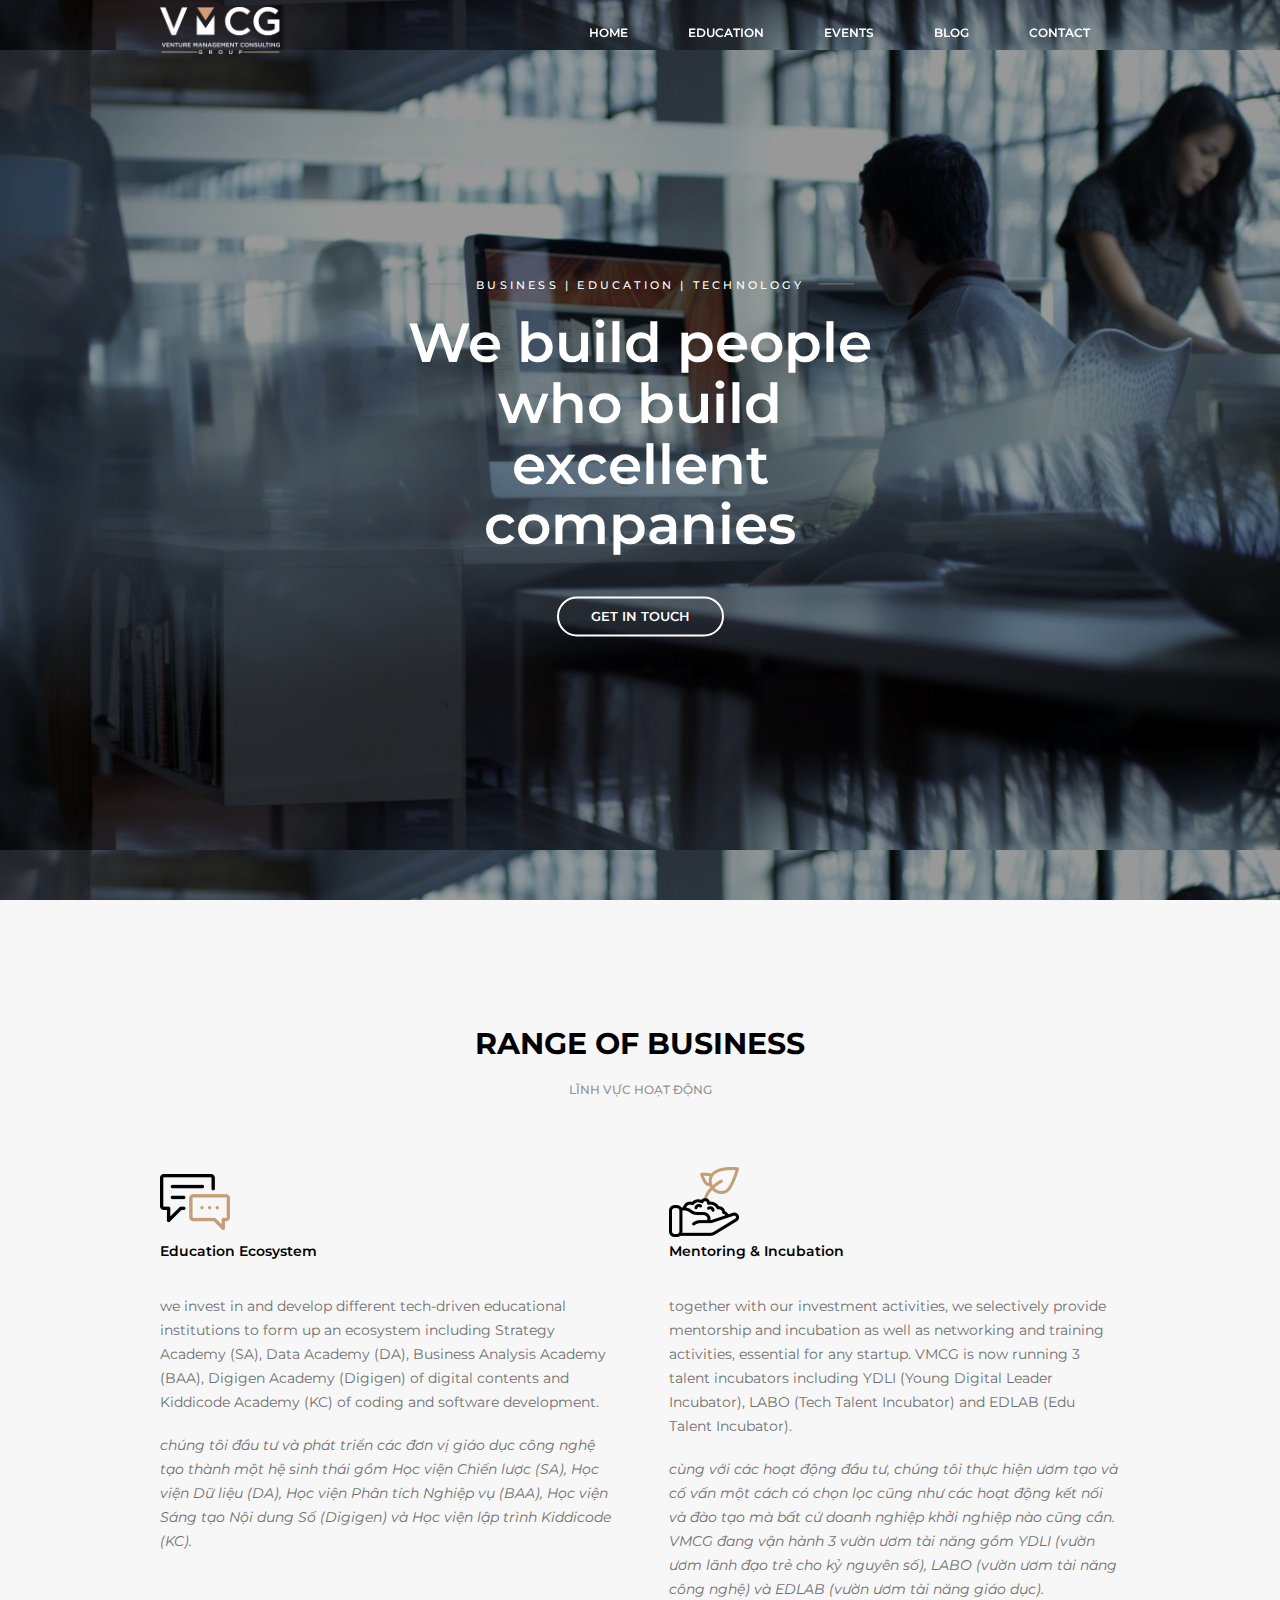
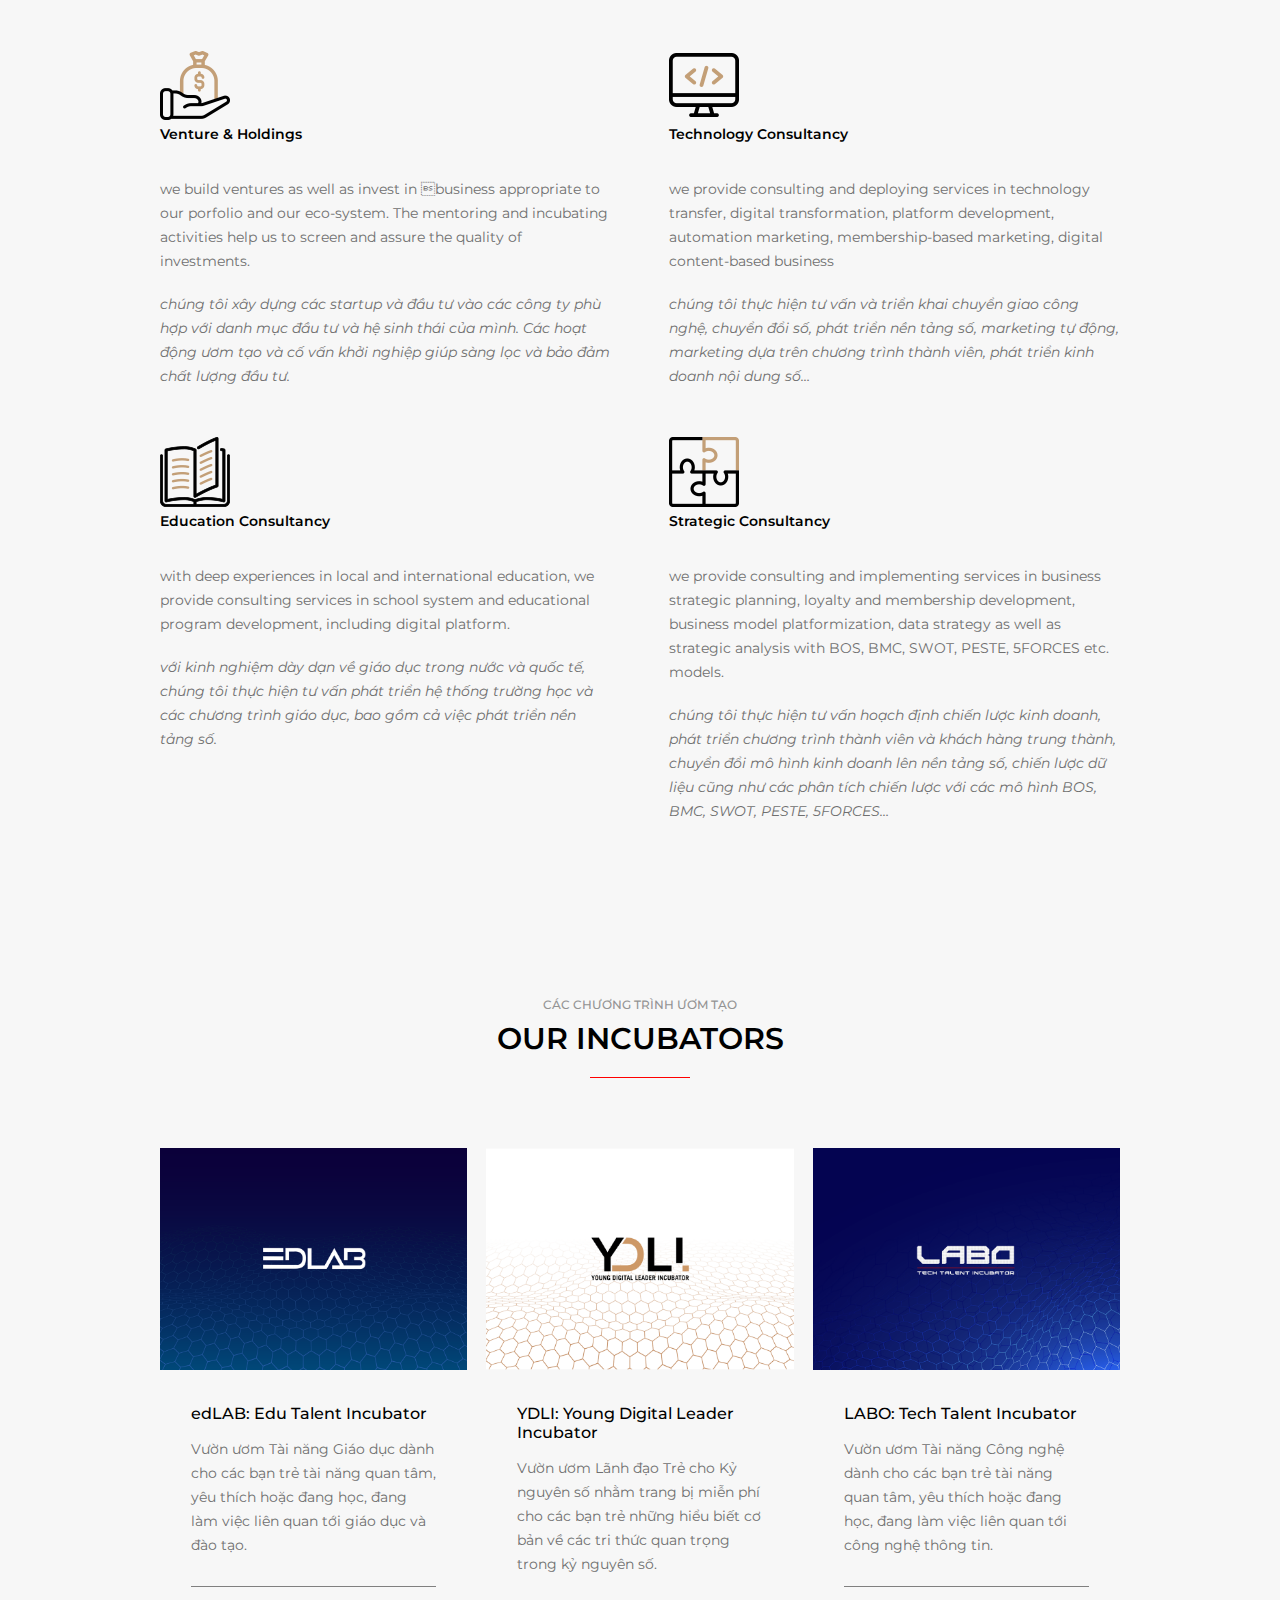
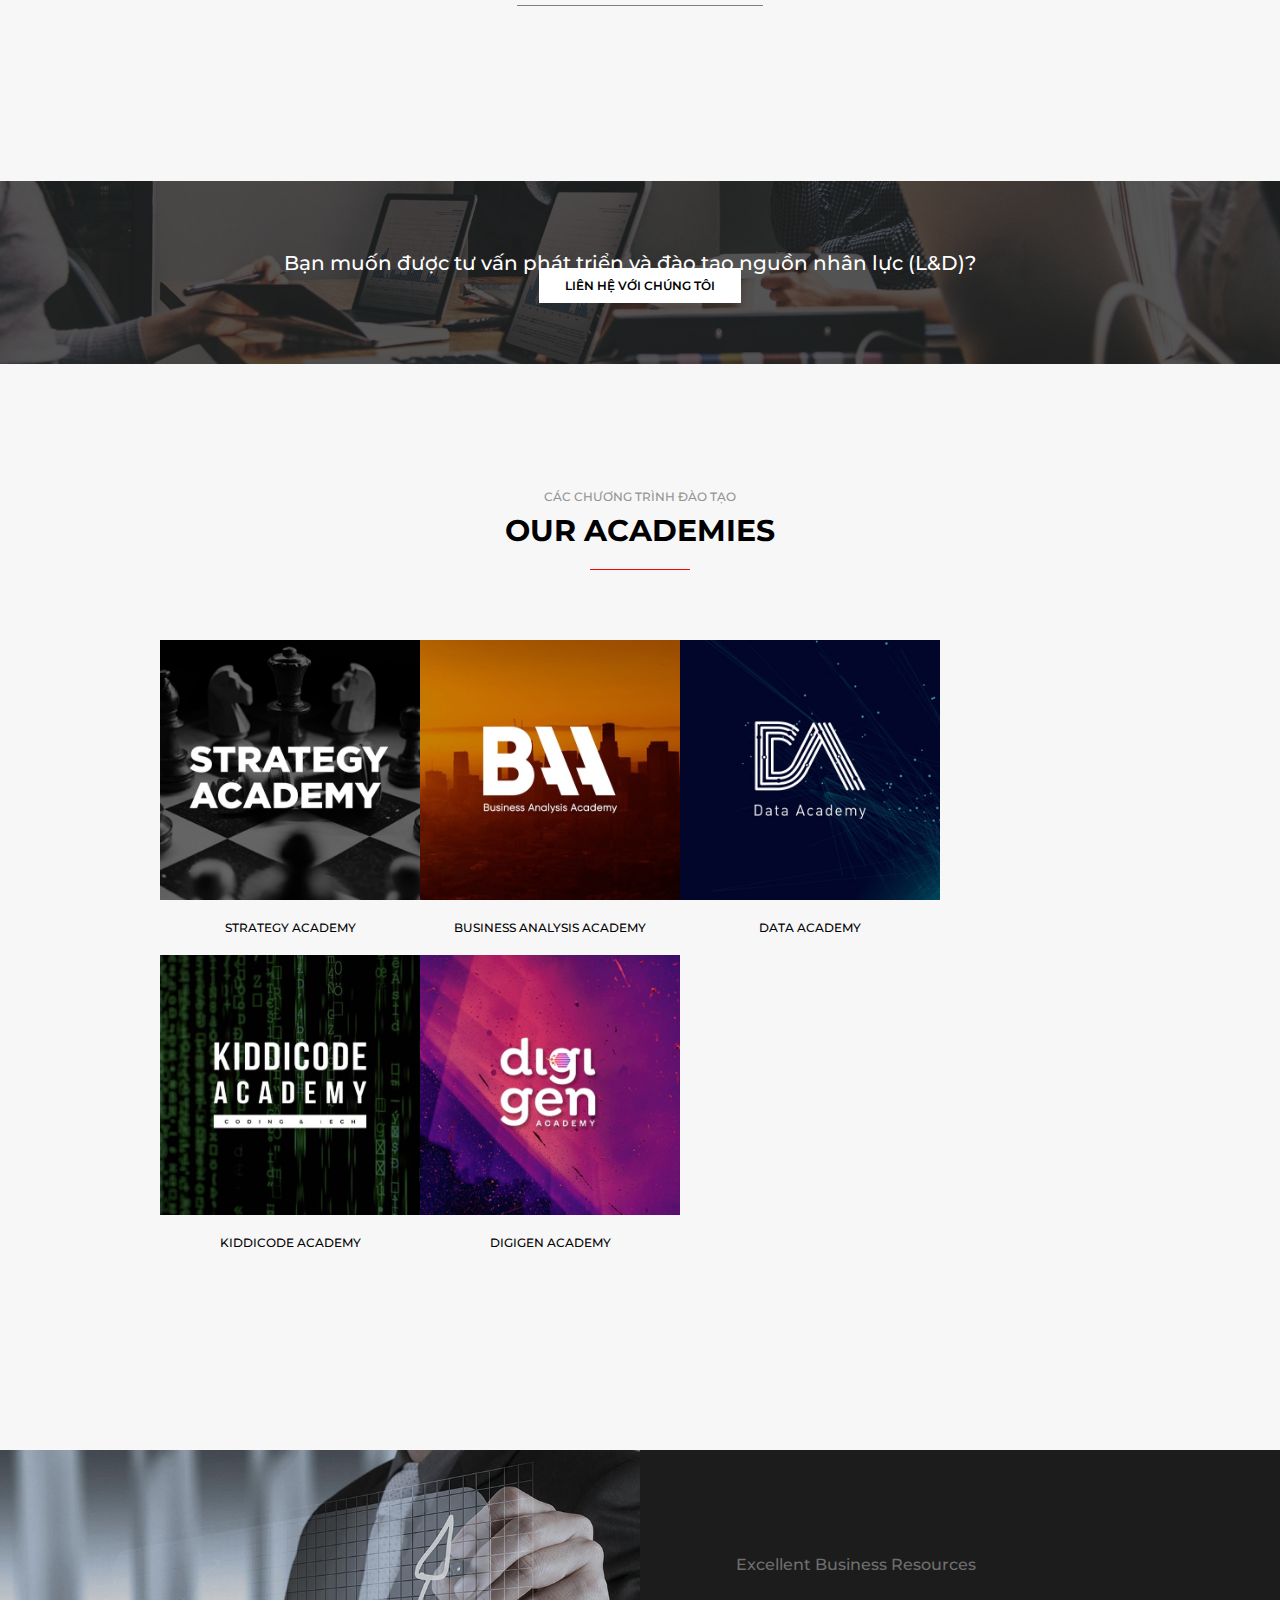
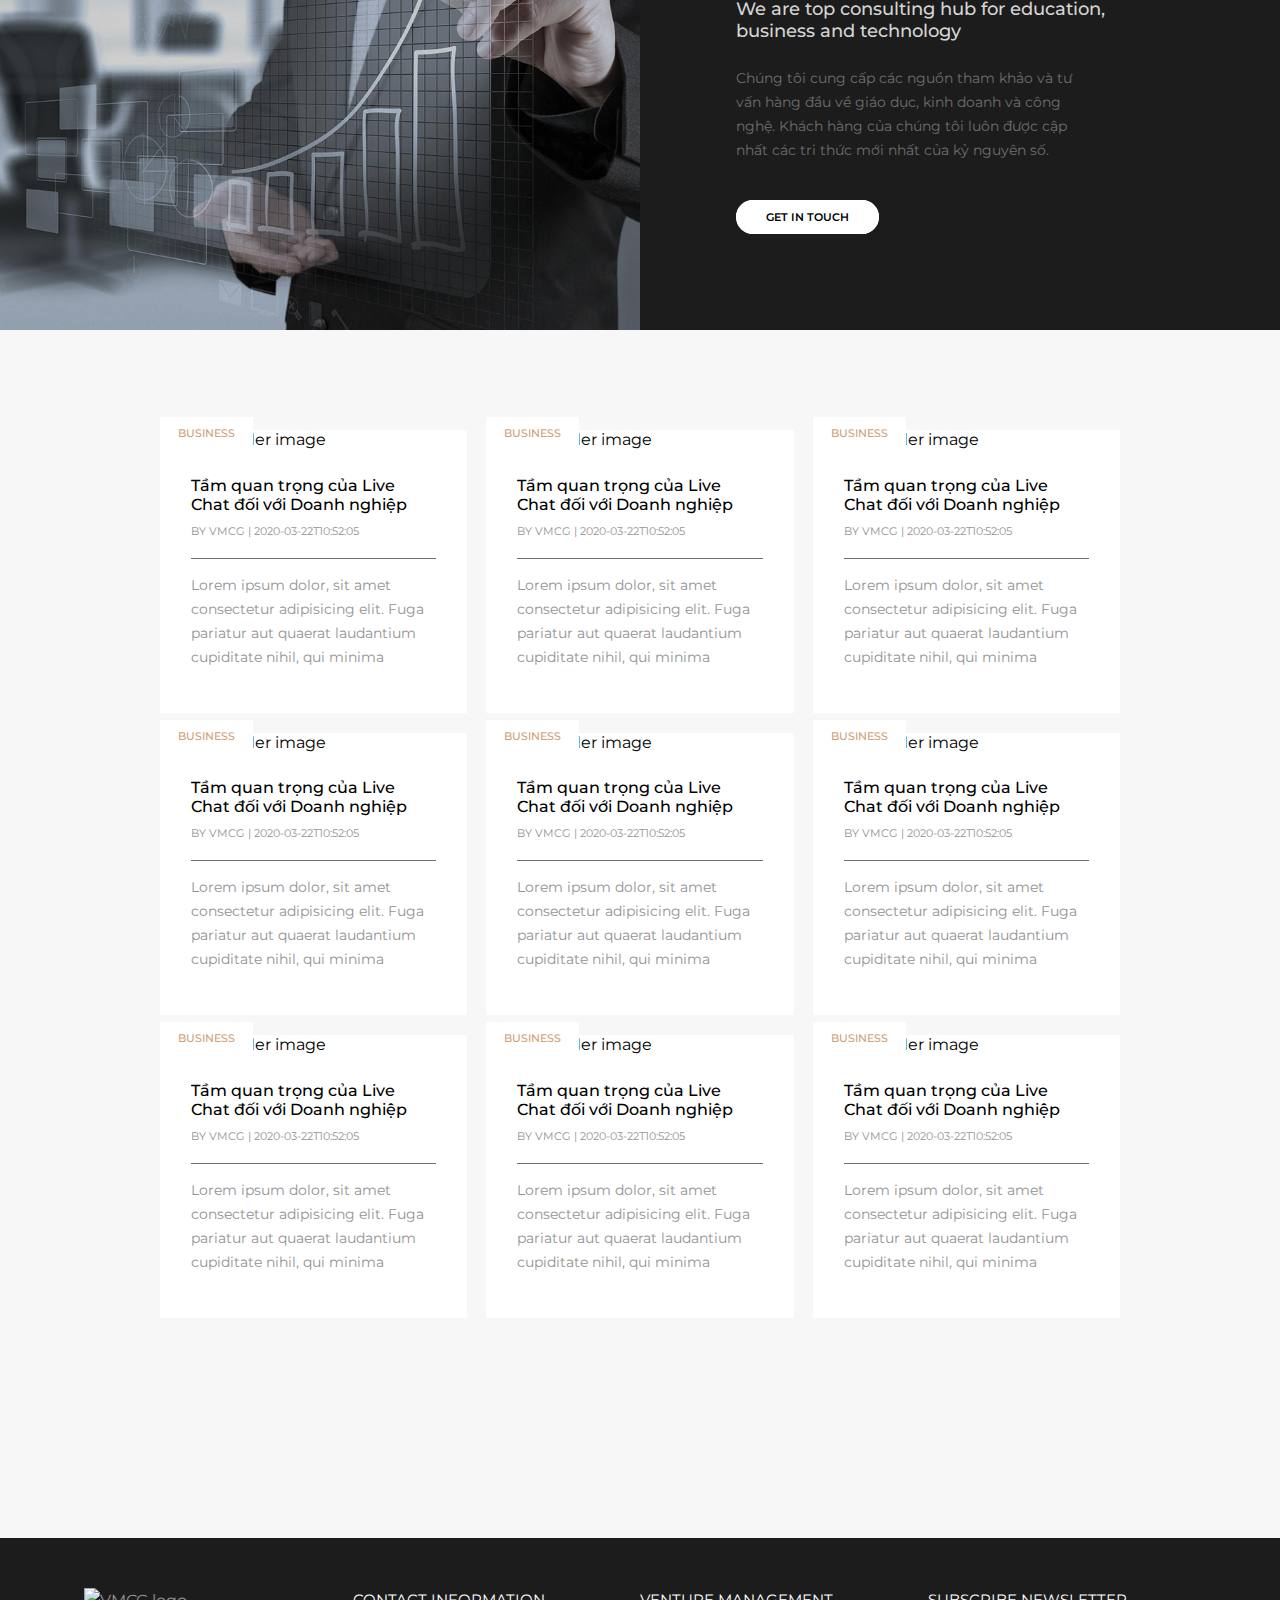
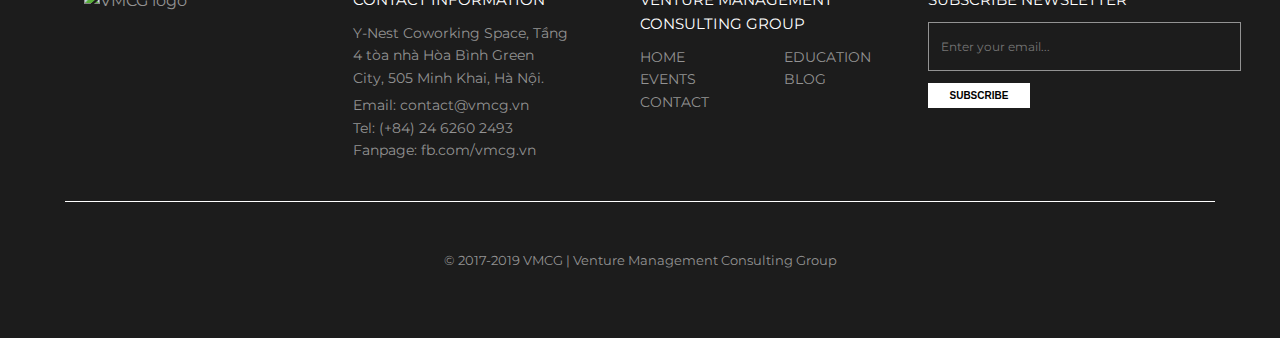
==== commit 232519aa: "Add animations." ====
--- a/html/index.html
+++ b/html/index.html
@@ -13,6 +13,7 @@
   <link rel="stylesheet" href="../css/academies.css">
   <link rel="stylesheet" href="../css/blog.css">
   <link rel="stylesheet" href="../css/style-footer.css">
+  <link rel="stylesheet" href="../css/animate.css">
 </head>
 <body>
   <div class="wrapper">
@@ -470,7 +471,7 @@
         <div class="info-title">subscribe newsletter</div>
         <div class="info-input-email">
           <form action="#">
-            <input type="email" name="email" placeholder="Enter your email..." autofocus><br/>
+            <input type="email" name="email" placeholder="Enter your email..."><br/>
             <button>Subscribe</button>
           </form>
         </div>
@@ -482,6 +483,7 @@
     </div>
   </div>
 
+  <script src="https://ajax.googleapis.com/ajax/libs/jquery/3.4.1/jquery.min.js"></script>
   <script src="../functions.js"></script>
 </body>
 </html>--- a/css/header.css
+++ b/css/header.css
@@ -15,7 +15,7 @@
   left: 0;
   width: 100%;
   z-index: 100;
-  transition: background-color 0.3s ease-in;
+  transition: background-color 0.2s ease-in;
 }
 
 .navbar {
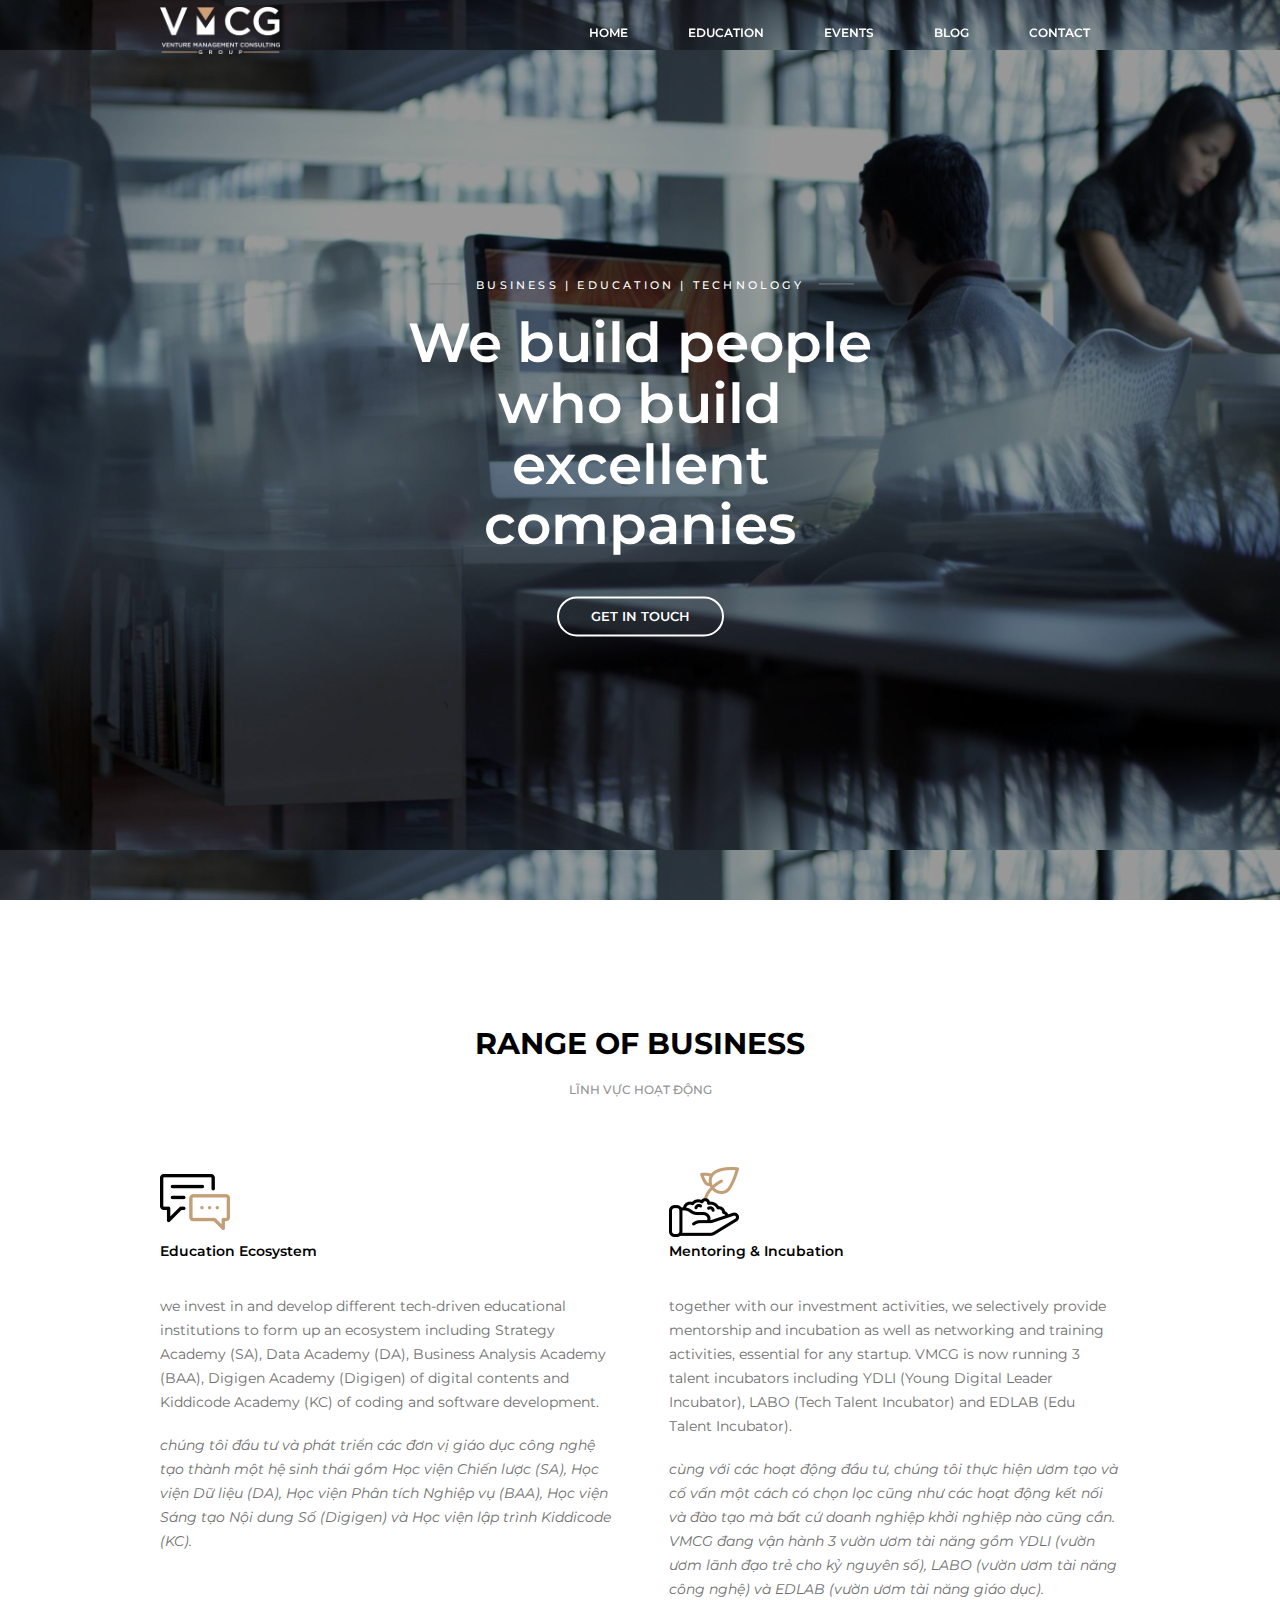
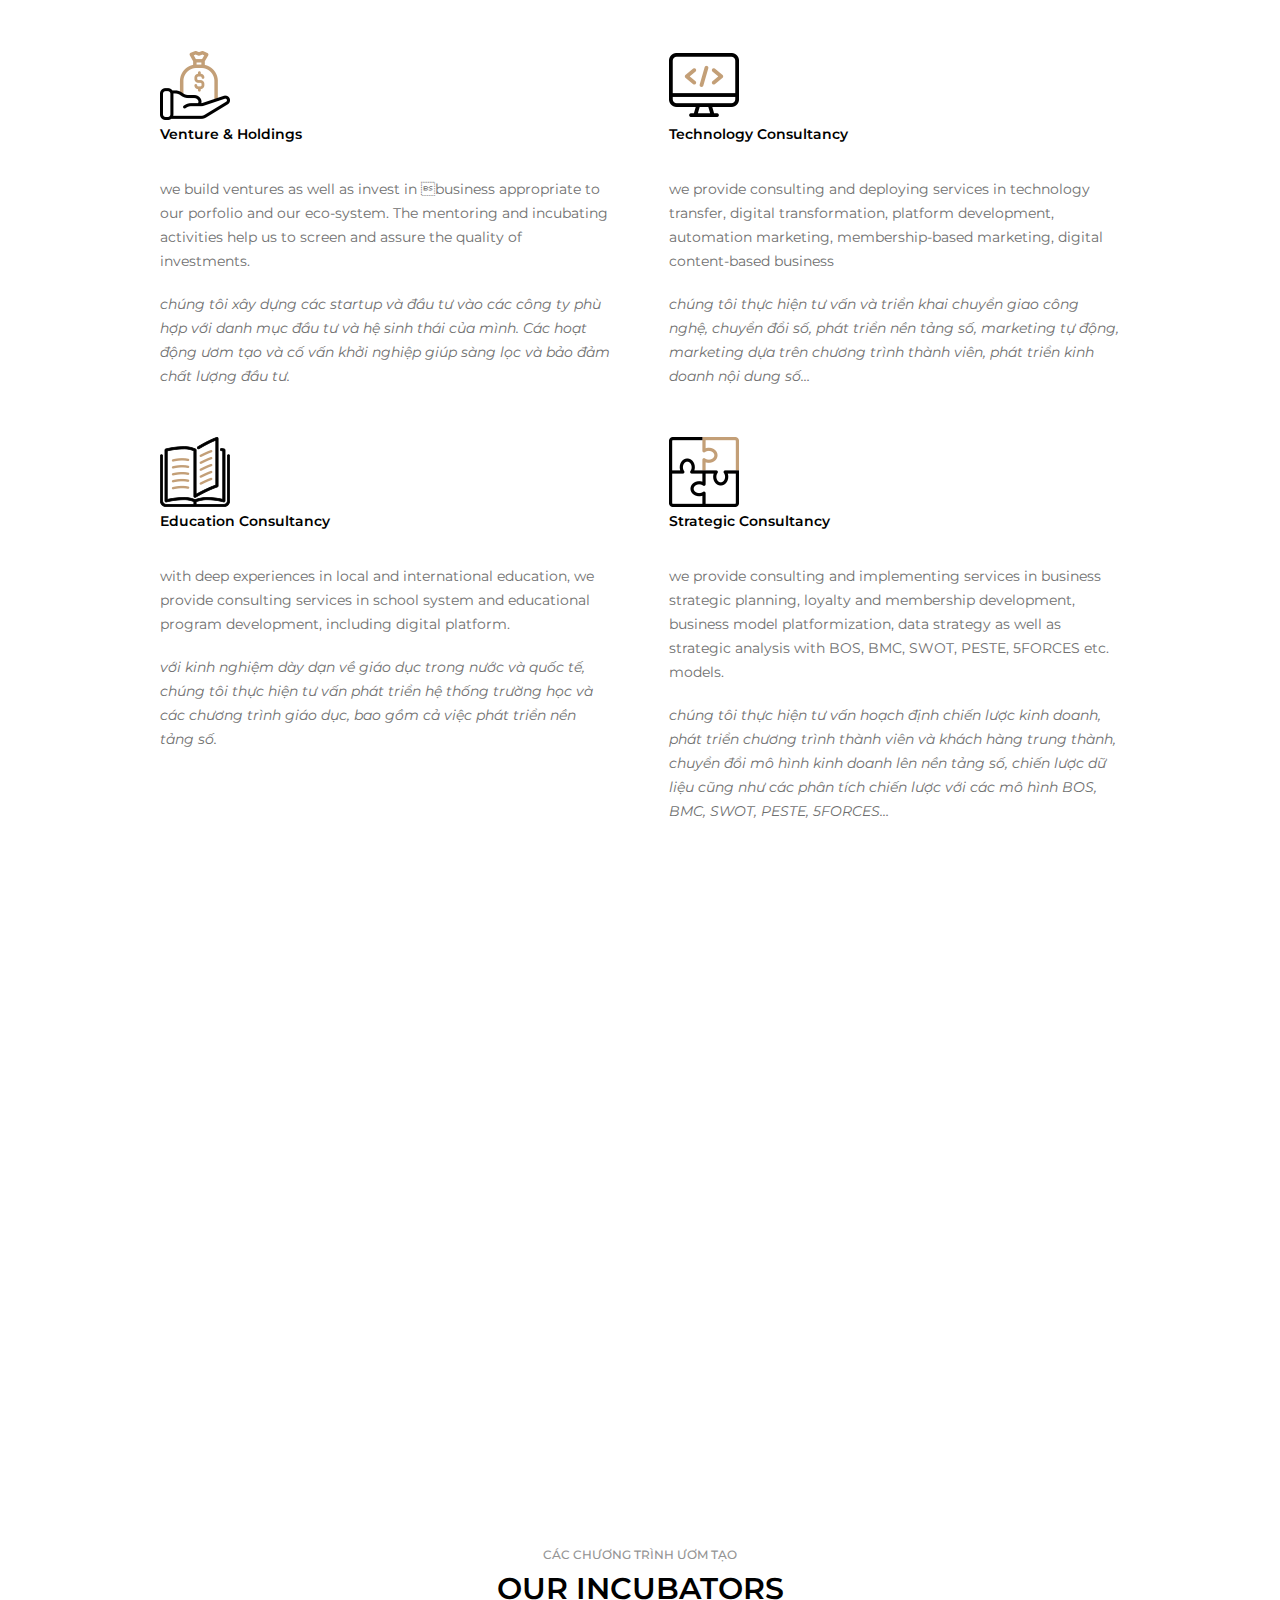
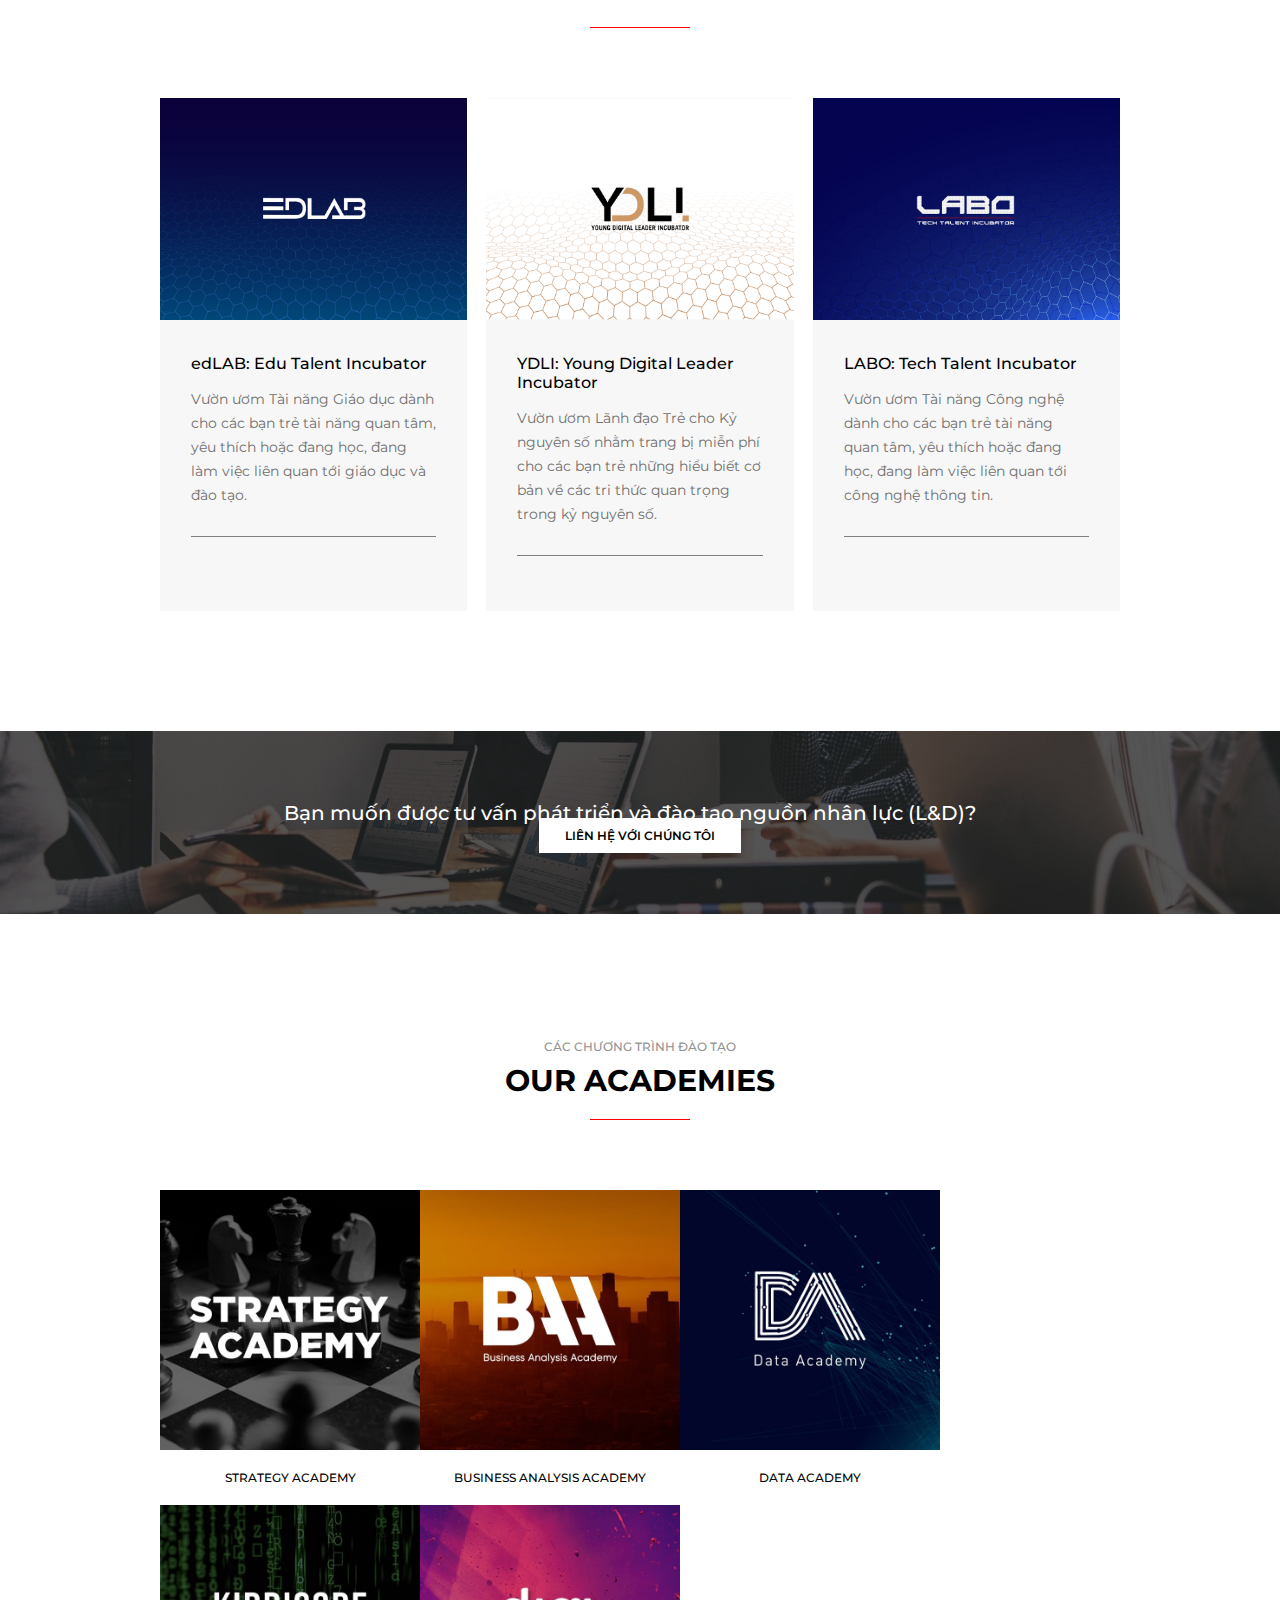
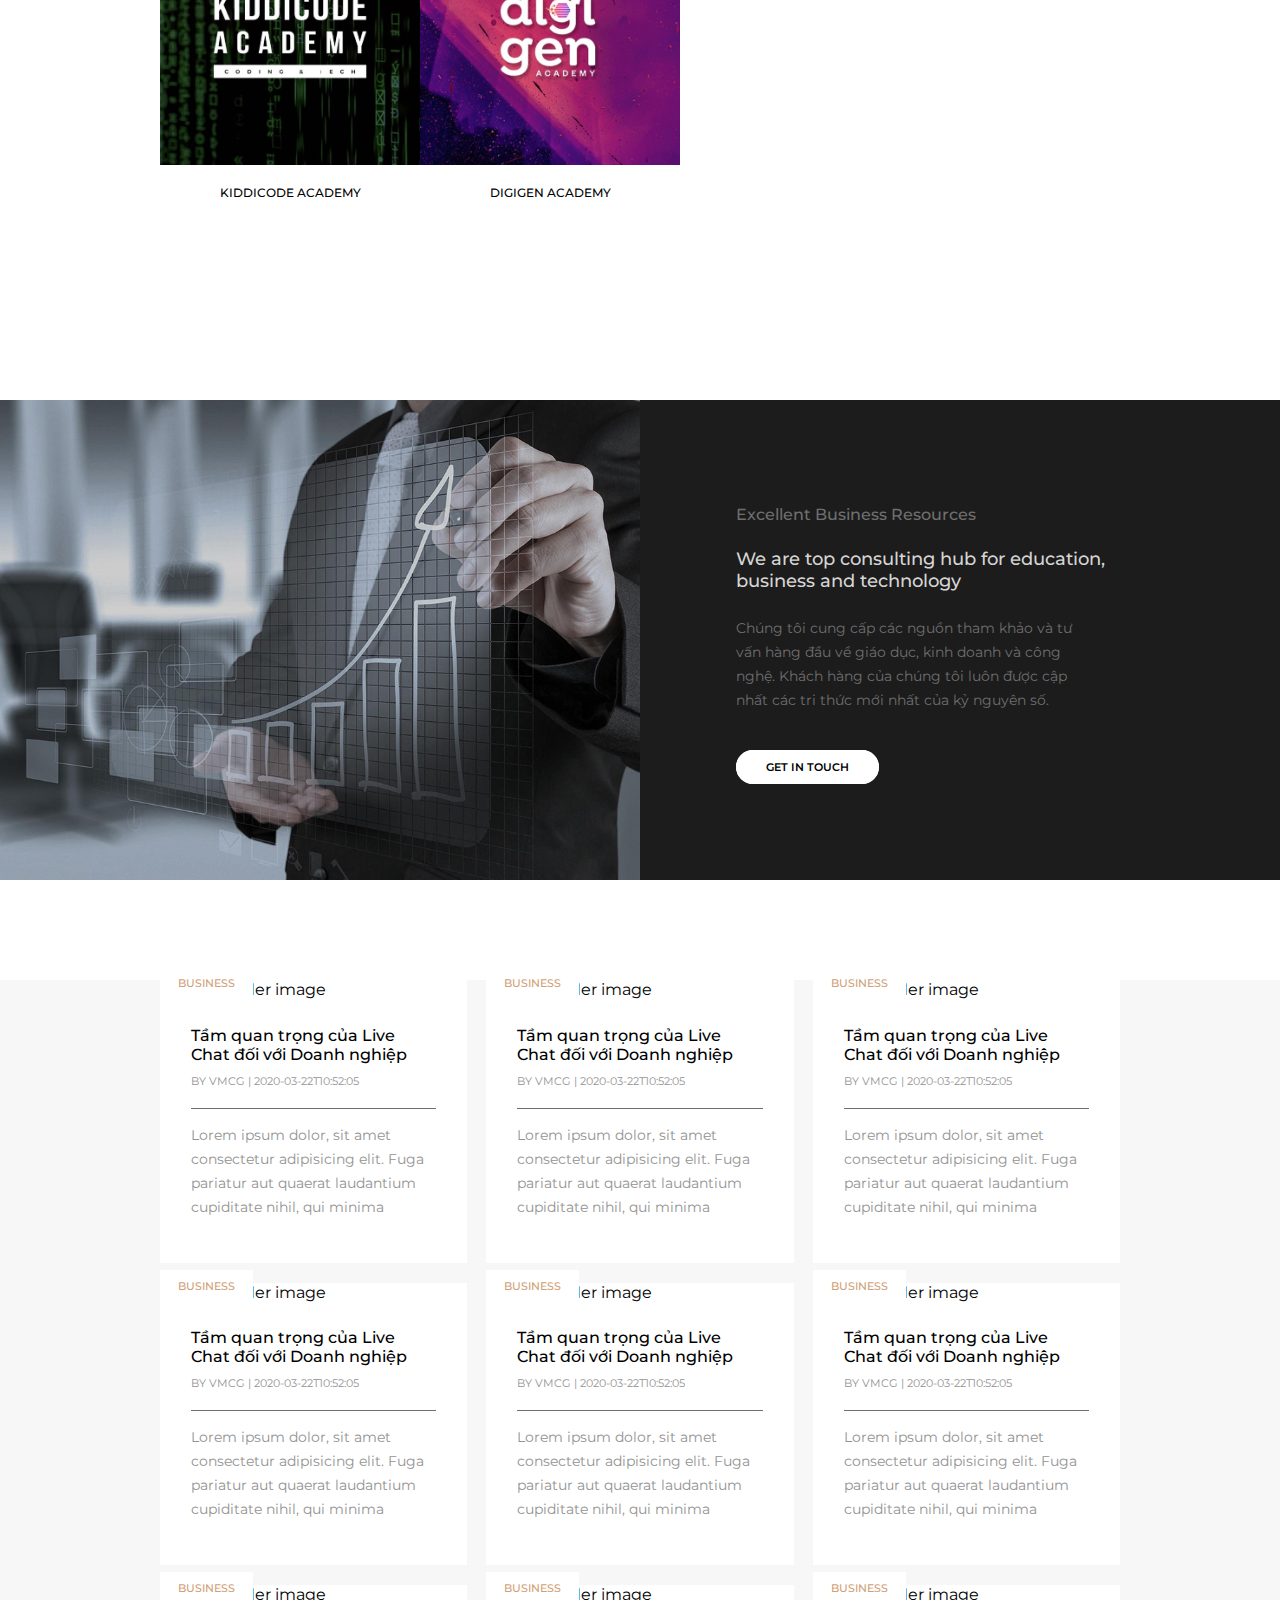
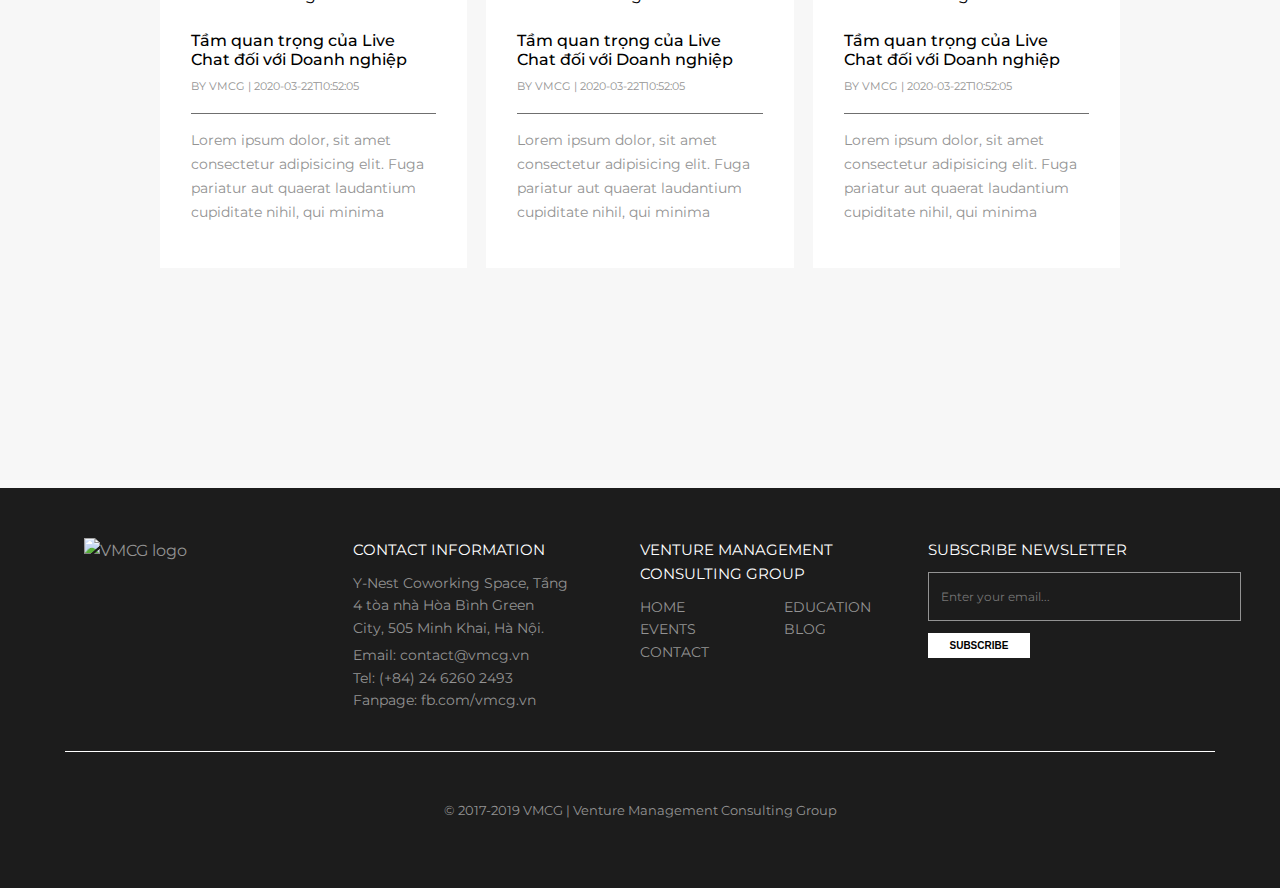
==== commit 553bb445: "Add scroll banner." ====
--- a/html/index.html
+++ b/html/index.html
@@ -5,10 +5,11 @@
   <meta name="viewport" content="width=device-width, initial-scale=1.0">
   <title>VMCG | Venture Management Consulting Group</title>
 
-  <link href="https://fonts.googleapis.com/css?family=Montserrat:400,500,600,700&display=swap" rel="stylesheet"> 
+  <link href="https://fonts.googleapis.com/css?family=Montserrat:400,500,600,700,800&display=swap" rel="stylesheet"> 
   <link rel="stylesheet" href="../css/header.css">
   <link rel="stylesheet" href="../css/background-top.css">
   <link rel="stylesheet" href="../css/business.css">
+  <link rel="stylesheet" href="../css/scroll-banner.css">
   <link rel="stylesheet" href="../css/incubators.css">
   <link rel="stylesheet" href="../css/academies.css">
   <link rel="stylesheet" href="../css/blog.css">
@@ -173,6 +174,10 @@
     </div>
   </div>
 
+  <div class="scroll-banner">
+    <h1 class="scroll-b-text">Industry 4.0 is not a revolution only of technology but also of business intelligence.</h1>
+  </div>
+
   <div class="incubators">
     <div class="content-header">
       <h5>Các chương trình ươm tạo</h5>
@@ -294,142 +299,145 @@
     </div>
   </div>
 
-  <div class="blog">
-    <div class="blog-post">
-      <div class="blog-image">
-        <img src="https://picsum.photos/600/500" alt="placeholder image">
-        <a class="blog-overlay" href="#">Business</a>
-      </div>
-      <div class="main-section">
-        <h5 class="blog-title">Tầm quan trọng của Live Chat đối với Doanh nghiệp</h5>
-        <div class="author">
-          <a href="#" class="author-link">BY VMCG</a>
-           <span> |  2020-03-22T10:52:05</span>
-        </div>
-        <p class="summary">Lorem ipsum dolor, sit amet consectetur adipisicing elit. Fuga pariatur aut quaerat laudantium cupiditate nihil, qui minima temporibus soluta deserunt nam. Aliquam ea ad quidem optio eum? Reprehenderit, omnis adipisci!</p>
-      </div>
-    </div>
-  
-    <div class="blog-post">
-      <div class="blog-image">
-        <img src="https://picsum.photos/600/500" alt="placeholder image">
-        <a class="blog-overlay" href="#">Business</a>
-      </div>
-      <div class="main-section">
-        <h5 class="blog-title">Tầm quan trọng của Live Chat đối với Doanh nghiệp</h5>
-        <div class="author">
-          <a href="#" class="author-link">BY VMCG</a>
-           <span> |  2020-03-22T10:52:05</span>
-        </div>
-        <p class="summary">Lorem ipsum dolor, sit amet consectetur adipisicing elit. Fuga pariatur aut quaerat laudantium cupiditate nihil, qui minima temporibus soluta deserunt nam. Aliquam ea ad quidem optio eum? Reprehenderit, omnis adipisci!</p>
-      </div>
-    </div>
-  
-    <div class="blog-post">
-      <div class="blog-image">
-        <img src="https://picsum.photos/600/500" alt="placeholder image">
-        <a class="blog-overlay" href="#">Business</a>
-      </div>
-      <div class="main-section">
-        <h5 class="blog-title">Tầm quan trọng của Live Chat đối với Doanh nghiệp</h5>
-        <div class="author">
-          <a href="#" class="author-link">BY VMCG</a>
-           <span> |  2020-03-22T10:52:05</span>
-        </div>
-        <p class="summary">Lorem ipsum dolor, sit amet consectetur adipisicing elit. Fuga pariatur aut quaerat laudantium cupiditate nihil, qui minima temporibus soluta deserunt nam. Aliquam ea ad quidem optio eum? Reprehenderit, omnis adipisci!</p>
-      </div>
-    </div>
-  
-    <div class="blog-post">
-      <div class="blog-image">
-        <img src="https://picsum.photos/600/500" alt="placeholder image">
-        <a class="blog-overlay" href="#">Business</a>
-      </div>
-      <div class="main-section">
-        <h5 class="blog-title">Tầm quan trọng của Live Chat đối với Doanh nghiệp</h5>
-        <div class="author">
-          <a href="#" class="author-link">BY VMCG</a>
-           <span> |  2020-03-22T10:52:05</span>
-        </div>
-        <p class="summary">Lorem ipsum dolor, sit amet consectetur adipisicing elit. Fuga pariatur aut quaerat laudantium cupiditate nihil, qui minima temporibus soluta deserunt nam. Aliquam ea ad quidem optio eum? Reprehenderit, omnis adipisci!</p>
-      </div>
-    </div>
-  
-    <div class="blog-post">
-      <div class="blog-image">
-        <img src="https://picsum.photos/600/500" alt="placeholder image">
-        <a class="blog-overlay" href="#">Business</a>
-      </div>
-      <div class="main-section">
-        <h5 class="blog-title">Tầm quan trọng của Live Chat đối với Doanh nghiệp</h5>
-        <div class="author">
-          <a href="#" class="author-link">BY VMCG</a>
-           <span> |  2020-03-22T10:52:05</span>
-        </div>
-        <p class="summary">Lorem ipsum dolor, sit amet consectetur adipisicing elit. Fuga pariatur aut quaerat laudantium cupiditate nihil, qui minima temporibus soluta deserunt nam. Aliquam ea ad quidem optio eum? Reprehenderit, omnis adipisci!</p>
-      </div>
-    </div>
-  
-    <div class="blog-post">
-      <div class="blog-image">
-        <img src="https://picsum.photos/600/500" alt="placeholder image">
-        <a class="blog-overlay" href="#">Business</a>
-      </div>
-      <div class="main-section">
-        <h5 class="blog-title">Tầm quan trọng của Live Chat đối với Doanh nghiệp</h5>
-        <div class="author">
-          <a href="#" class="author-link">BY VMCG</a>
-           <span> |  2020-03-22T10:52:05</span>
-        </div>
-        <p class="summary">Lorem ipsum dolor, sit amet consectetur adipisicing elit. Fuga pariatur aut quaerat laudantium cupiditate nihil, qui minima temporibus soluta deserunt nam. Aliquam ea ad quidem optio eum? Reprehenderit, omnis adipisci!</p>
-      </div>
-    </div>
-  
-    <div class="blog-post">
-      <div class="blog-image">
-        <img src="https://picsum.photos/600/500" alt="placeholder image">
-        <a class="blog-overlay" href="#">Business</a>
-      </div>
-      <div class="main-section">
-        <h5 class="blog-title">Tầm quan trọng của Live Chat đối với Doanh nghiệp</h5>
-        <div class="author">
-          <a href="#" class="author-link">BY VMCG</a>
-           <span> |  2020-03-22T10:52:05</span>
-        </div>
-        <p class="summary">Lorem ipsum dolor, sit amet consectetur adipisicing elit. Fuga pariatur aut quaerat laudantium cupiditate nihil, qui minima temporibus soluta deserunt nam. Aliquam ea ad quidem optio eum? Reprehenderit, omnis adipisci!</p>
-      </div>
-    </div>
-  
-    <div class="blog-post">
-      <div class="blog-image">
-        <img src="https://picsum.photos/600/500" alt="placeholder image">
-        <a class="blog-overlay" href="#">Business</a>
-      </div>
-      <div class="main-section">
-        <h5 class="blog-title">Tầm quan trọng của Live Chat đối với Doanh nghiệp</h5>
-        <div class="author">
-          <a href="#" class="author-link">BY VMCG</a>
-           <span> |  2020-03-22T10:52:05</span>
-        </div>
-        <p class="summary">Lorem ipsum dolor, sit amet consectetur adipisicing elit. Fuga pariatur aut quaerat laudantium cupiditate nihil, qui minima temporibus soluta deserunt nam. Aliquam ea ad quidem optio eum? Reprehenderit, omnis adipisci!</p>
-      </div>
-    </div>
-  
-    <div class="blog-post">
-      <div class="blog-image">
-        <img src="https://picsum.photos/600/500" alt="placeholder image">
-        <a class="blog-overlay" href="#">Business</a>
-      </div>
-      <div class="main-section">
-        <h5 class="blog-title">Tầm quan trọng của Live Chat đối với Doanh nghiệp</h5>
-        <div class="author">
-          <a href="#" class="author-link">BY VMCG</a>
-           <span> |  2020-03-22T10:52:05</span>
-        </div>
-        <p class="summary">Lorem ipsum dolor, sit amet consectetur adipisicing elit. Fuga pariatur aut quaerat laudantium cupiditate nihil, qui minima temporibus soluta deserunt nam. Aliquam ea ad quidem optio eum? Reprehenderit, omnis adipisci!</p>
-      </div>
-    </div>
-  </div>
+  <div class="blog-wrapper">
+      <div class="blog">
+      <div class="blog-post">
+        <div class="blog-image">
+          <img src="https://picsum.photos/600/500" alt="placeholder image">
+          <a class="blog-overlay" href="#">Business</a>
+        </div>
+        <div class="main-section">
+          <h5 class="blog-title">Tầm quan trọng của Live Chat đối với Doanh nghiệp</h5>
+          <div class="author">
+            <a href="#" class="author-link">BY VMCG</a>
+            <span> |  2020-03-22T10:52:05</span>
+          </div>
+          <p class="summary">Lorem ipsum dolor, sit amet consectetur adipisicing elit. Fuga pariatur aut quaerat laudantium cupiditate nihil, qui minima temporibus soluta deserunt nam. Aliquam ea ad quidem optio eum? Reprehenderit, omnis adipisci!</p>
+        </div>
+      </div>
+    
+      <div class="blog-post">
+        <div class="blog-image">
+          <img src="https://picsum.photos/600/500" alt="placeholder image">
+          <a class="blog-overlay" href="#">Business</a>
+        </div>
+        <div class="main-section">
+          <h5 class="blog-title">Tầm quan trọng của Live Chat đối với Doanh nghiệp</h5>
+          <div class="author">
+            <a href="#" class="author-link">BY VMCG</a>
+            <span> |  2020-03-22T10:52:05</span>
+          </div>
+          <p class="summary">Lorem ipsum dolor, sit amet consectetur adipisicing elit. Fuga pariatur aut quaerat laudantium cupiditate nihil, qui minima temporibus soluta deserunt nam. Aliquam ea ad quidem optio eum? Reprehenderit, omnis adipisci!</p>
+        </div>
+      </div>
+    
+      <div class="blog-post">
+        <div class="blog-image">
+          <img src="https://picsum.photos/600/500" alt="placeholder image">
+          <a class="blog-overlay" href="#">Business</a>
+        </div>
+        <div class="main-section">
+          <h5 class="blog-title">Tầm quan trọng của Live Chat đối với Doanh nghiệp</h5>
+          <div class="author">
+            <a href="#" class="author-link">BY VMCG</a>
+            <span> |  2020-03-22T10:52:05</span>
+          </div>
+          <p class="summary">Lorem ipsum dolor, sit amet consectetur adipisicing elit. Fuga pariatur aut quaerat laudantium cupiditate nihil, qui minima temporibus soluta deserunt nam. Aliquam ea ad quidem optio eum? Reprehenderit, omnis adipisci!</p>
+        </div>
+      </div>
+    
+      <div class="blog-post">
+        <div class="blog-image">
+          <img src="https://picsum.photos/600/500" alt="placeholder image">
+          <a class="blog-overlay" href="#">Business</a>
+        </div>
+        <div class="main-section">
+          <h5 class="blog-title">Tầm quan trọng của Live Chat đối với Doanh nghiệp</h5>
+          <div class="author">
+            <a href="#" class="author-link">BY VMCG</a>
+            <span> |  2020-03-22T10:52:05</span>
+          </div>
+          <p class="summary">Lorem ipsum dolor, sit amet consectetur adipisicing elit. Fuga pariatur aut quaerat laudantium cupiditate nihil, qui minima temporibus soluta deserunt nam. Aliquam ea ad quidem optio eum? Reprehenderit, omnis adipisci!</p>
+        </div>
+      </div>
+    
+      <div class="blog-post">
+        <div class="blog-image">
+          <img src="https://picsum.photos/600/500" alt="placeholder image">
+          <a class="blog-overlay" href="#">Business</a>
+        </div>
+        <div class="main-section">
+          <h5 class="blog-title">Tầm quan trọng của Live Chat đối với Doanh nghiệp</h5>
+          <div class="author">
+            <a href="#" class="author-link">BY VMCG</a>
+            <span> |  2020-03-22T10:52:05</span>
+          </div>
+          <p class="summary">Lorem ipsum dolor, sit amet consectetur adipisicing elit. Fuga pariatur aut quaerat laudantium cupiditate nihil, qui minima temporibus soluta deserunt nam. Aliquam ea ad quidem optio eum? Reprehenderit, omnis adipisci!</p>
+        </div>
+      </div>
+    
+      <div class="blog-post">
+        <div class="blog-image">
+          <img src="https://picsum.photos/600/500" alt="placeholder image">
+          <a class="blog-overlay" href="#">Business</a>
+        </div>
+        <div class="main-section">
+          <h5 class="blog-title">Tầm quan trọng của Live Chat đối với Doanh nghiệp</h5>
+          <div class="author">
+            <a href="#" class="author-link">BY VMCG</a>
+            <span> |  2020-03-22T10:52:05</span>
+          </div>
+          <p class="summary">Lorem ipsum dolor, sit amet consectetur adipisicing elit. Fuga pariatur aut quaerat laudantium cupiditate nihil, qui minima temporibus soluta deserunt nam. Aliquam ea ad quidem optio eum? Reprehenderit, omnis adipisci!</p>
+        </div>
+      </div>
+    
+      <div class="blog-post">
+        <div class="blog-image">
+          <img src="https://picsum.photos/600/500" alt="placeholder image">
+          <a class="blog-overlay" href="#">Business</a>
+        </div>
+        <div class="main-section">
+          <h5 class="blog-title">Tầm quan trọng của Live Chat đối với Doanh nghiệp</h5>
+          <div class="author">
+            <a href="#" class="author-link">BY VMCG</a>
+            <span> |  2020-03-22T10:52:05</span>
+          </div>
+          <p class="summary">Lorem ipsum dolor, sit amet consectetur adipisicing elit. Fuga pariatur aut quaerat laudantium cupiditate nihil, qui minima temporibus soluta deserunt nam. Aliquam ea ad quidem optio eum? Reprehenderit, omnis adipisci!</p>
+        </div>
+      </div>
+    
+      <div class="blog-post">
+        <div class="blog-image">
+          <img src="https://picsum.photos/600/500" alt="placeholder image">
+          <a class="blog-overlay" href="#">Business</a>
+        </div>
+        <div class="main-section">
+          <h5 class="blog-title">Tầm quan trọng của Live Chat đối với Doanh nghiệp</h5>
+          <div class="author">
+            <a href="#" class="author-link">BY VMCG</a>
+            <span> |  2020-03-22T10:52:05</span>
+          </div>
+          <p class="summary">Lorem ipsum dolor, sit amet consectetur adipisicing elit. Fuga pariatur aut quaerat laudantium cupiditate nihil, qui minima temporibus soluta deserunt nam. Aliquam ea ad quidem optio eum? Reprehenderit, omnis adipisci!</p>
+        </div>
+      </div>
+    
+      <div class="blog-post">
+        <div class="blog-image">
+          <img src="https://picsum.photos/600/500" alt="placeholder image">
+          <a class="blog-overlay" href="#">Business</a>
+        </div>
+        <div class="main-section">
+          <h5 class="blog-title">Tầm quan trọng của Live Chat đối với Doanh nghiệp</h5>
+          <div class="author">
+            <a href="#" class="author-link">BY VMCG</a>
+            <span> |  2020-03-22T10:52:05</span>
+          </div>
+          <p class="summary">Lorem ipsum dolor, sit amet consectetur adipisicing elit. Fuga pariatur aut quaerat laudantium cupiditate nihil, qui minima temporibus soluta deserunt nam. Aliquam ea ad quidem optio eum? Reprehenderit, omnis adipisci!</p>
+        </div>
+      </div>
+    </div>
+  </div>
+  
 
   <div class="footer">
     <div class="info">
--- a/css/header.css
+++ b/css/header.css
@@ -4,7 +4,6 @@
 
 body {
   margin: 0;
-  background-color: rgb(247, 247, 247);
 }
 /* Universal change */
 
--- a/css/scroll-banner.css
+++ b/css/scroll-banner.css
@@ -0,0 +1,29 @@
+.scroll-banner {
+  width: 100%;
+  height: 50vh;
+  background-image: url(../images/banner-VMCG.png);
+  background-size: cover;
+  background-repeat: no-repeat;
+  background-position: 0px 0px;
+  position: relative;
+  margin-bottom: 100px;
+}
+
+.scroll-b-text {
+  font-family: 'Montserrat', sans-serif;
+  font-size: 34px;
+  font-weight: 800;
+  color: #ffffff;
+
+  display: block;
+  width: 40%;
+  position: absolute;
+  top: 50%;
+  left: 50%;
+  transform: translate(-50%, -50%);
+  text-align: center;
+}
+
+.filler {
+  height: 50vh;
+}--- a/css/blog.css
+++ b/css/blog.css
@@ -1,9 +1,15 @@
+.blog-wrapper {
+  width: 100%;
+  background-color: rgb(247, 247, 247);
+  padding-bottom: 200px;
+}
+
 .blog {
   display: flex;
   flex-wrap: wrap;
   justify-content: space-between;
   width: 75%;
-  margin: 0 auto 200px;
+  margin: 0 auto;
 }
 
 .blog-post {
